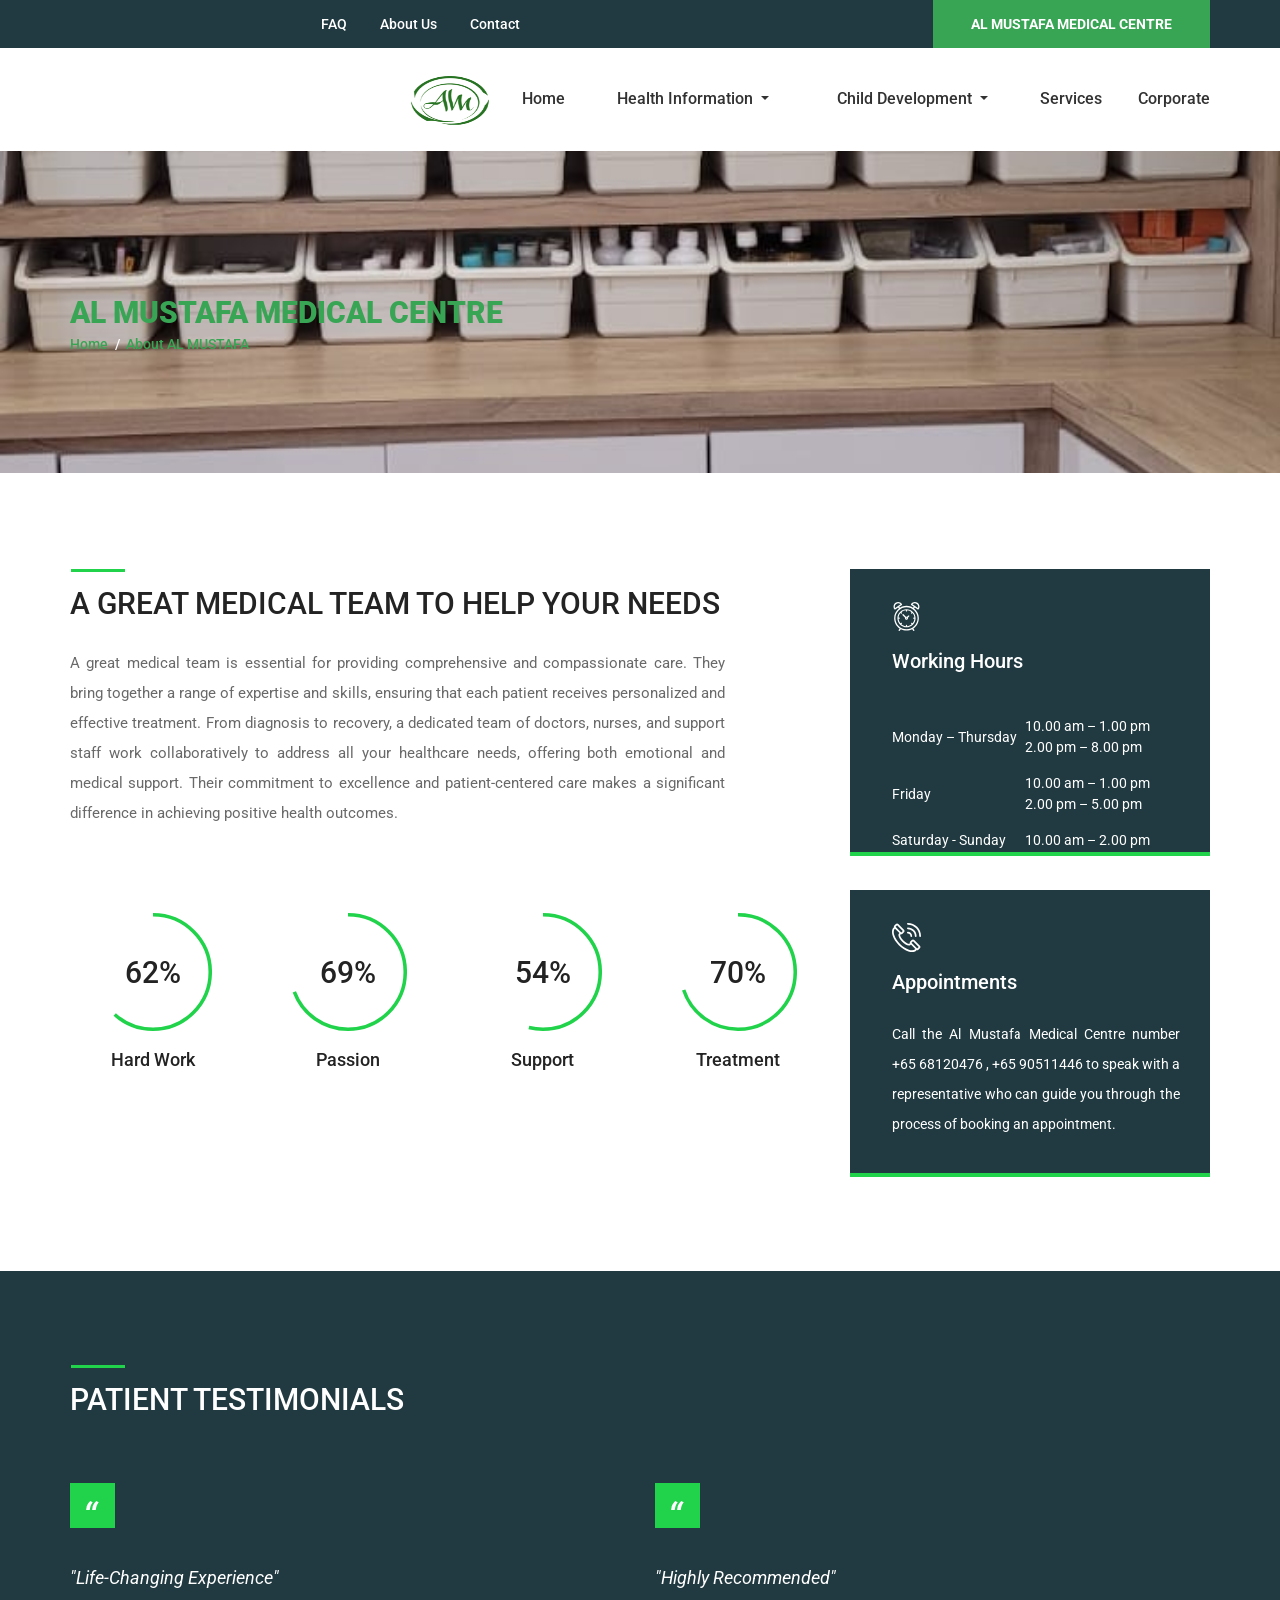
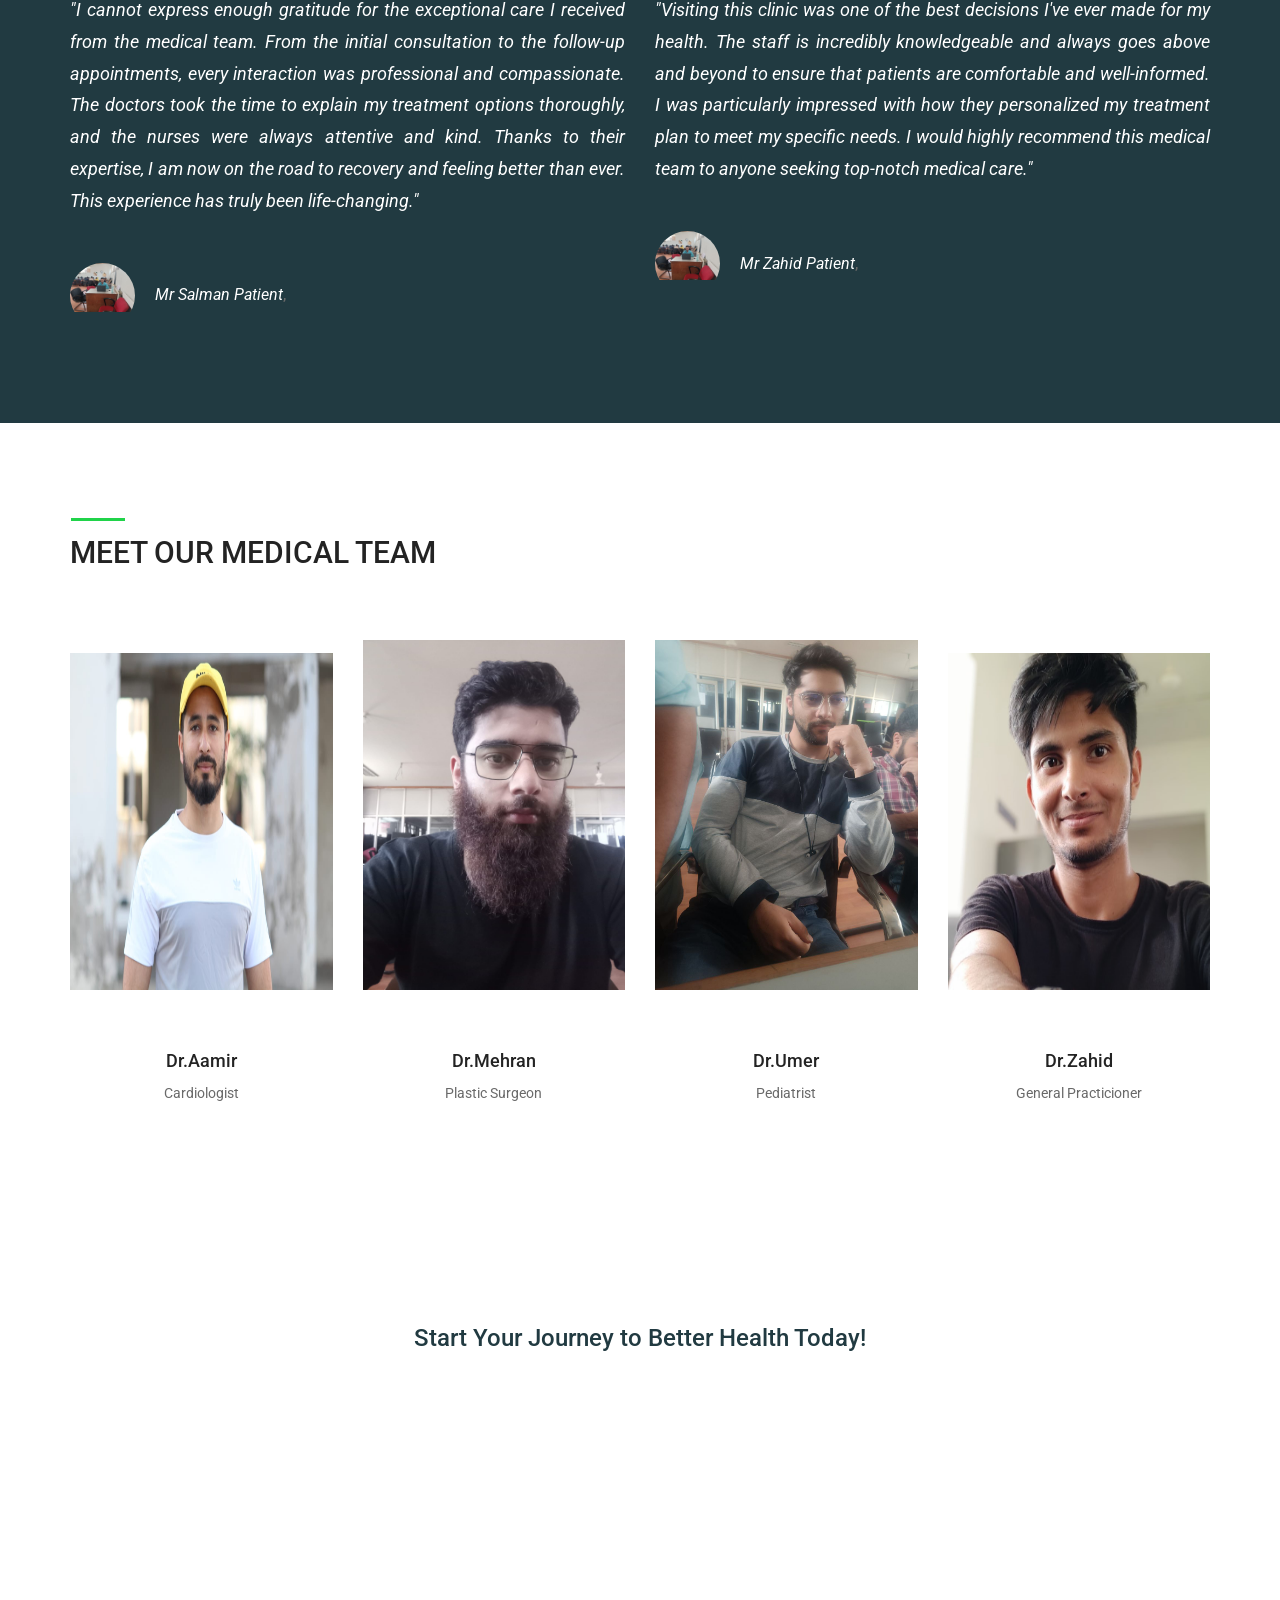
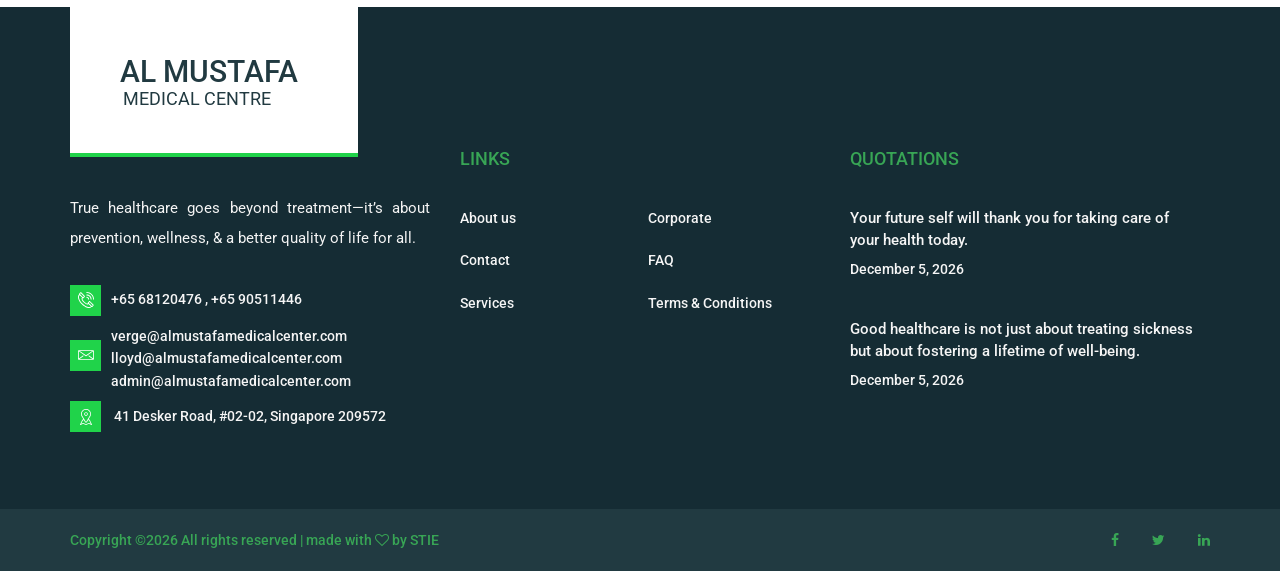
==== about.html @ 5d61d416 "Initial commit" ====
<!DOCTYPE html>
<html lang="en">
<head>
<title>AL MUSTAFA MEDICAL CENTRE || About us</title>
<meta charset="utf-8">
<meta http-equiv="X-UA-Compatible" content="IE=edge">
<meta name="description" content="CareMed demo project">
<meta name="viewport" content="width=device-width, initial-scale=1">
<link rel="icon" href="images/almustafanew.png" type="image/gif">
<link rel="stylesheet" type="text/css" href="styles/bootstrap4/bootstrap.min.css">
<link href="plugins/font-awesome-4.7.0/css/font-awesome.min.css" rel="stylesheet" type="text/css">
<link rel="stylesheet" type="text/css" href="plugins/OwlCarousel2-2.2.1/owl.carousel.css">
<link rel="stylesheet" type="text/css" href="plugins/OwlCarousel2-2.2.1/owl.theme.default.css">
<link rel="stylesheet" type="text/css" href="plugins/OwlCarousel2-2.2.1/animate.css">
<link rel="stylesheet" type="text/css" href="styles/about.css">
<link rel="stylesheet" type="text/css" href="styles/about_responsive.css">
<style>

.logo_content
{
	width: 100%;
	height: 100%;
	padding: 11px;
} 
.logo_sub
{
	font-size: 18px;
	font-weight: 400;
	color: #8f8787;
	padding-left: 3px;
	margin-top: 2px;
}


	.menu_inner {
		padding: 15px;
	}

	.menu_list {
		list-style: none;
		padding: 0;
	}

	.menu_item {
		margin-bottom: 15px;
	}

	.menu_item a {
		text-decoration: none;
		color: #000;
		font-size: 18px;
	}

	.menu_extra {
		margin-top: 20px;
	}

	.menu_appointment a {
		text-decoration: none;
		color: #007BFF;
	}

	.menu_emergencies {
		margin-top: 10px;
		font-size: 16px;
		color: #d9534f;
	}

	.submenu_list {
		list-style: none;
		padding-left: 20px;
		display: none;
	}

	.menu_item_dropdown:hover .submenu_list {
		display: block;
	}

	.submenu_item a {
		color: #007BFF;
	}
</style>
</head>
<body>

<div class="super_container">
	
	<!-- Header -->

	<header class="header trans_200">
		
		<!-- Top Bar -->
		<div class="top_bar">
			<div class="container">
				<div class="row">
					<div class="col">
						<div class="top_bar_content d-flex flex-row align-items-center justify-content-start">
							<div class="top_bar_item"><a href="faq.html">FAQ</a></div>
							<div class="top_bar_item"><a href="about.html">About Us</a></div>
							<div class="top_bar_item"><a href="contact.html">Contact</a></div>
							<div class="emergencies  d-flex flex-row align-items-center justify-content-start ml-auto">AL MUSTAFA MEDICAL CENTRE</div>
						</div>

					</div>
				</div>
			</div>
		</div>

		


		<div class="header_container">
			<div class="container">
				<div class="row">
					<div class="col">
						<div class="header_content d-flex flex-row align-items-center justify-content-start">
							<nav class="main_nav ml-auto">
								<ul>
									<li><div class="logo_text"><a href="index.html"><img class="img" src="images/almustafanew.png" alt="" style="width:80px;height:50px;"></a></div>
									<li><a href="index.html">Home</a></li>
									<!-- <li><a href="about.html">About us</a></li> -->
									<li class="nav-item dropdown">
										<a class="nav-link dropdown-toggle" href="#" id="navbarDropdown" role="button" data-toggle="dropdown" aria-haspopup="true" aria-expanded="false">
											Health Information
										</a>
										<div class="dropdown-menu" aria-labelledby="navbarDropdown">
											
											<a class="dropdown-item" href="executivehealth.html">Executive Health Screening</a>
											<a class="dropdown-item" href="clinic.html">Medical Examinations</a>
											<a class="dropdown-item" href="homebased.html">Lasting Power Of Attorney (LPA)</a>
											<a class="dropdown-item" href="disability.html">Disability Assessment</a>
                                            <a class="dropdown-item" href="weightloss.html">Weight Loss Management Programme </a>
										</div>
									</li>
									<li class="nav-item dropdown">
										<a class="nav-link dropdown-toggle" href="#" id="navbarDropdown" role="button" data-toggle="dropdown" aria-haspopup="true" aria-expanded="false">
											Child Development 
										</a>
										<div class="dropdown-menu" aria-labelledby="navbarDropdown">
											
											<a class="dropdown-item" href="paediatrics.html">Child Development Screening</a>
											
										</div>
									</li>
									<li><a href="services.html">Services</a></li>
									
									
									<li><a href="news.html">Corporate</a></li>
									<!-- <li><a href="contact.html">Contact</a></li> -->
								</ul>
							</nav>
							<div class="logo_text hamburger mt-2"><a href="index.html"><img class="img" src="images/almustafanew.png" alt="" style="width:70px;height:50px;"></a></div>
							<div class="hamburger ml-auto"><i class="fa fa-bars" aria-hidden="true"></i></div>
						</div>
					</div>
				</div>
			</div>
		</div>

		<!-- Logo -->
		<!-- <div class="logo_container_outer">
			<div class="container">
				<div class="row">
					<div class="col">
						<div class="logo_container">
							<a href="#">
								<div class="logo_content ">
									 <div class="logo_line"></div> 
									<div class="logo d-flex flex-row align-items-center justify-content-center">
										<div class="logo_sub " style="color: #ff7518;">AMAN MEDICAL CENTRE </div>
										<div class="logo_text"><img class="img" src="images/amanlogonew.jpg" alt="" style="width:100px;height:72px;"></div>
										
									</div>
									
								</div>
							</a>
						</div>
					</div>
				</div>
			</div>	
		</div> -->

	</header>

	<!-- Menu -->

	<div class="menu_container menu_mm">
        <div class="menu_close_container">
            <div class="menu_close"></div>
        </div>
        <div class="menu_inner menu_mm">
            <div class="menu menu_mm">
                <ul class="menu_list menu_mm">
					<li><div class="menu_item menu_mm"><a href="index.html"><img class="img" src="images/almustafanew.png" alt="" style="width:70px;height:50px; text-decoration: #213a41">&nbsp;Al Mustafa Medical Centre</a></div></li>
                    <li class="menu_item menu_mm"><a href="index.html">Home</a></li>
                    <li class="menu_item menu_mm menu_item_dropdown">
                        <a href="#">Health Screening <i class="fa fa-chevron-down"></i></a>
                        <ul class="submenu_list menu_mm">
                            <li class="submenu_item menu_mm"><a href="executivehealth.html">Executive Health Screening</a></li>
                            <li class="submenu_item menu_mm"><a href="clinic.html">Medical Examinations</a></li>
                            <li class="submenu_item menu_mm"><a href="homebased.html">Lasting Power Of Attorney (LPA)</a></li>
							<li class="submenu_item menu_mm"><a href="disability.html">Disability Assessment</a></li>
                            <li class="submenu_item menu_mm"><a href="weightloss.html">Weight Loss Management Programme</a></li>
                        </ul>
                    </li>
                    <li class="menu_item menu_mm menu_item_dropdown">
                        <a href="#">Child Development <i class="fa fa-chevron-down"></i></a>
                        <ul class="submenu_list menu_mm">
                            <li class="submenu_item menu_mm"><a href="paediatrics.html">Child Development Screening</a></li>
                        </ul>
                    </li>
                    <li class="menu_item menu_mm"><a href="services.html">Services</a></li>
                   
                    <li class="menu_item menu_mm"><a href="news.html">Corporate</a></li>
					<li class="menu_item menu_mm"><a href="contact.html">Contact</a></li>
					<li class="menu_item menu_mm"><a href="faq.html">FAQ</a></li>
                </ul>
            </div>
            <div class="menu_extra">
                <div class="menu_emergencies">AL MUSTAFA MEDICAL CENTRE</div>
            </div>
        </div>
    </div>

	<!-- Home -->

	<div class="home">
		<div class="home_background parallax-window" data-parallax="scroll" data-image-src="images/aman17.jpeg" data-speed="0.8"></div>
		<div class="home_container">
			<div class="container">
				<div class="row">
					<div class="col">
						<div class="home_content">
							<div class="home_title"> <span> AL MUSTAFA MEDICAL CENTRE</span></div>
							<div class="breadcrumbs">
								<ul>
									<li class="home_title"><a href="index.html"><span>Home</span></a></li>
									<li class="home_title"><span>About AL MUSTAFA</span></li>
								</ul>
							</div>
						</div>
					</div>
				</div>
			</div>
		</div>
	</div>

	<!-- About -->

	<div class="about">
		<div class="container">
			<div class="row">

				<!-- About Content -->
				<div class="col-lg-8">
					<div class="section_title text-uppercase"><h2>A great medical team to help your needs</h2></div>
					<div class="about_text">
						<p class="text-justify"> A great medical team is essential for providing comprehensive and compassionate care. 
							They bring together a range of expertise and skills, ensuring that each patient receives
							 personalized and effective treatment. From diagnosis to recovery, a dedicated team of 
							 doctors, nurses, and support staff work collaboratively to address all your healthcare
							  needs, offering both emotional and medical support. Their commitment to excellence and
							   patient-centered care makes a significant difference in achieving positive health 
							   outcomes.</p>
					</div>
					<div class="row loaders_container">
						<div class="col-md-3 loader_col">
							<!-- Loader -->
							<div class="loader" data-perc="0.85"><span>Hard Work</span></div>
						</div>
						<div class="col-md-3 loader_col">
							<!-- Loader -->
							<div class="loader" data-perc="0.95"><span>Passion</span></div>
						</div>
						<div class="col-md-3 loader_col">
							<!-- Loader -->
							<div class="loader" data-perc="0.75"><span>Support</span></div>
						</div>
						<div class="col-md-3 loader_col">
							<!-- Loader -->
							<div class="loader" data-perc="0.95"><span>Treatment</span></div>
						</div>
					</div>
					<!-- <div class="button about_button"><a href="#">read more</a></div> -->
				</div>

				<!-- Boxes -->
				<div class="col-lg-4 boxes_col">

					<!-- Box -->
					<div class="box working_hours">
						<div class="box_icon d-flex flex-column align-items-start justify-content-center"><div style="width:29px; height:29px;"><img src="images/alarm-clock.svg" alt=""></div></div>
						<div class="box_title">Working Hours</div>
						<div class="working_hours_list">
							<ul>
								<li class="d-flex flex-row align-items-center justify-content-start">
									<div>Monday – Thursday</div>
									<div class="ml-auto">10.00 am – 1.00 pm <br>2.00 pm – 8.00 pm </div>
								</li>
								<li class="d-flex flex-row align-items-center justify-content-start">
									<div>Friday</div>
									<div class="ml-auto">10.00 am – 1.00 pm <br>2.00 pm – 5.00 pm </div>
								</li>
								<li class="d-flex flex-row align-items-center justify-content-start">
									<div>Saturday - Sunday</div>
									<div class="ml-auto">10.00 am – 2.00 pm</div>
								</li>
								<!-- <li class="d-flex flex-row align-items-center justify-content-start">
									<div>Sunday & Holiday</div>
									<div class="ml-auto">CLOSED</div>
								</li> -->
							</ul>
						</div>
					</div>

					<!-- Box -->
					<div class="box box_appointments">
						<div class="box_icon d-flex flex-column align-items-start justify-content-center"><div style="width: 29px; height:29px;"><img src="images/phone-call.svg" alt=""></div></div>
						<div class="box_title">Appointments</div>
						<div class="box_text text-justify">Call the Al Mustafa Medical Centre   
							 number +65 68120476 , +65 90511446  to speak with a representative who can 
						   guide you through the process of booking an appointment.
							
							<!-- <div class="button home_button">
								<a>Read More</a>
							</div>  -->
							
							<!-- Our streamlined  appointment process ensures that you can 

							
							quickly and easily schedule a visit with one of our expert medical professionals.
							
							Whether you need a routine check-up, a specialized consultation, or urgent care, our team is here to assist you.

							How to Schedule an Appointment:
							
							Online Booking: Use our online portal to select a convenient date and time for your appointment.
							Phone Call: Call our dedicated appointment line to speak with a scheduler who can help you find the right slot.
							In-Person: Visit our reception desk to book an appointment directly with our staff.
							Our goal is to provide you with timely and efficient access to the care you need. We understand that your time is valuable, and we strive to minimize wait times while ensuring that you receive the highest quality medical attention.
							
							If you have any questions or need assistance with booking an appointment, please do not hesitate to contact us. We're here to help you every step of the way.
							 -->
							
							
							
							
							
							</div>
					</div>

					<!-- Box -->
					<!-- <div class="box box_emergency">
						<div class="box_icon d-flex flex-column align-items-start justify-content-center"><div style="width: 37px; height:37px; margin-left:-4px;"><img src="images/bell.svg" alt=""></div></div>
						<div class="box_title">Emergency Cases</div>
						<div class="box_phone">+65 6209 0979</div>
						<div class="box_emergency_text">We Provide best health care facilities .</div>
					</div> -->

				</div>
			</div>
		</div>
	</div>

	<!-- Testimonials -->

	<div class="testimonials">
		<div class="testimonials_background parallax-window" data-parallax="scroll" data-image-src="images/testimonials.jpg" data-speed="0.8" style="background: #213a41"></div>
		<div class="container">
			<div class="row">
				<div class="col">
					<div class="section_title section_title_light text-uppercase"><h2>Patient Testimonials</h2></div>
				</div>
			</div>
			<div class="row test_row">
				
				<!-- Testimonial -->
				<div class="col-lg-6 test_col">
					<div class="testimonial">
						<div class="test_icon d-flex flex-column align-items-center justify-content-center"><img src="images/quote.png" alt=""></div>
						<div class="test_text text-justify">"Life-Changing Experience" <br>

							"I cannot express enough gratitude for the exceptional care I received from the medical team. From the initial 
							consultation to the follow-up appointments, every interaction was professional and compassionate. The doctors
							 took the time to explain my treatment options thoroughly, and the nurses were always attentive and kind. Thanks 
							 to their expertise, I am now on the road to recovery and feeling better than ever. This experience has truly been
							  life-changing."</div>
						<div class="test_author d-flex flex-row align-items-center justify-content-start">
							<div class="test_author_image"><div><img src="images/alamdar.jpg" alt=""></div></div>
							<div class="test_author_name"><a href="#">Mr Salman Patient</a>, <span></span></div>
						</div>
					</div>
				</div>

				<!-- Testimonial -->
				<div class="col-lg-6 test_col">
					<div class="testimonial">
						<div class="test_icon d-flex flex-column align-items-center justify-content-center"><img src="images/quote.png" alt=""></div>
						<div class="test_text text-justify">"Highly Recommended"  <br>

							"Visiting this clinic was one of the best decisions I've ever made for my health. The staff is incredibly
							 knowledgeable and always goes above and beyond to ensure that patients are comfortable and well-informed. 
							 I was particularly impressed with how they personalized my treatment plan to meet my specific needs.
							  I would highly recommend this medical team to anyone seeking top-notch medical care."</div>
						<div class="test_author d-flex flex-row align-items-center justify-content-start">
							<div class="test_author_image"><div><img src="images/alamdar.jpg" alt=""></div></div>
							<div class="test_author_name"><a href="#">Mr Zahid Patient</a>, <span></span></div>
						</div>
					</div>
				</div>

			</div>
		</div>
	</div>

	<!-- Team -->

	<div class="team">
		<div class="container">
			<div class="row">
				<div class="col">
					<div class="section_title text-uppercase"><h2>Meet Our Medical Team</h2></div>
				</div>
			</div>
			<div class="row team_row">
				
				<!-- Team Member -->
				<div class="col-lg-3 team_col">
					<div class="team_member">
						<div class="team_member_image d-flex flex-column align-items-center justify-content-end"><img src="images/Dramir.jpeg" alt="" style="height: 400px;"></div>
						<div class="team_member_info">
							<div class="team_member_name"><a href="#">Dr.Aamir</a></div>
							<div class="team_member_title">Cardiologist</div>
						</div>
					</div>
				</div>

				<!-- Team Member -->
				<div class="col-lg-3 team_col">
					<div class="team_member">
						<div class="team_member_image d-flex flex-column align-items-center justify-content-end"><img src="images/Drmehran.jpeg" alt=""></div>
						<div class="team_member_info">
							<div class="team_member_name"><a href="#">Dr.Mehran</a></div>
							<div class="team_member_title">Plastic Surgeon</div>
						</div>
					</div>
				</div>

				<!-- Team Member -->
				<div class="col-lg-3 team_col">
					<div class="team_member">
						<div class="team_member_image d-flex flex-column align-items-center justify-content-end"><img src="images/Drumer.jpg" alt=""></div>
						<div class="team_member_info">
							<div class="team_member_name"><a href="#">Dr.Umer</a></div>
							<div class="team_member_title">Pediatrist</div>
						</div>
					</div>
				</div>

				<!-- Team Member -->
				<div class="col-lg-3 team_col">
					<div class="team_member">
						<div class="team_member_image d-flex flex-column align-items-center justify-content-end"><img src="images/drzahidd.jpg" alt="" style="height: 400px;"></div>
						<div class="team_member_info">
							<div class="team_member_name"><a href="#">Dr.Zahid</a></div>
							<div class="team_member_title">General Practicioner</div>
						</div>
					</div>
				</div>

			</div>
		</div>
	</div>

	<!-- Call to action -->

	<div class="cta">
		<div class="cta_background parallax-window" data-parallax="scroll" data-image-src="images/aman2.jpg" data-speed="0.8"></div>
		<div class="container">
			<div class="row">
				<div class="col">
					<div class="cta_content text-center">
						<h3 class="" style="color: #213a41">Start Your Journey to Better Health Today!</h3>
						<p class="text-justify" style="font-size:20px;">"Caring for your health, nurturing your life—at Al Mustafa Medical Centre, 
							your well-being is our mission."
							</p>
							<p class="text-justify text-center" style="font-size:20px;">
					             Your Health, Our Priority!

						</p>
						<!-- <div class="button cta_button"><a>request a plan</a></div> -->
					</div>
				</div>
			</div>
		</div>		
	</div>

	<!-- Footer -->

	<footer class="footer">
		<div class="footer_container">
			<div class="container">
				<div class="row">
					
					<!-- Footer - About -->
					<div class="col-lg-4 footer_col">
						<div class="footer_about">
							<div class="footer_logo_container">
								<a href="#" class="d-flex flex-column align-items-center justify-content-center">
									<div class="logo_content">
										<div class="logo d-flex flex-row align-items-center justify-content-center">
											<div class="logo_text" style="color: #213a41;">AL MUSTAFA<span></span></div>
											<!-- <div class="logo_box">+</div> -->
										</div>
										<div class="logo_sub" style="color: #213a41;"> MEDICAL CENTRE </div>
									</div>
								</a>
							</div>
							<div class="footer_about_text">
								<p class="text-justify">True healthcare goes beyond treatment—it’s about prevention, wellness, & a better quality of life for all.</p>
							</div>
							<ul class="footer_about_list">
								<li><div class="footer_about_icon"><img src="images/phone-call.svg" alt=""></div><span>+65 68120476 , +65 90511446</span></li>
								<li>
								<div style="display:flex; align-items:flex-start;">
									<div class="footer_about_icon" style="margin-top:15px;">
										<img src="images/envelope.svg" alt="">
									</div>

									<div>
										<div><span>verge@almustafamedicalcenter.com </span></div>
										<div><span>lloyd@almustafamedicalcenter.com</span></div>
										<div><span>admin@almustafamedicalcenter.com</span></div>
									</div>
								</div>
							</li>
								<li><div class="footer_about_icon"><img src="images/placeholder.svg" alt=""></div><span> 41 Desker Road, #02-02, Singapore 209572</span></li>
							</ul>
						</div>
					</div>

					<!-- Footer - Links -->
					<div class="col-lg-4 footer_col">
						<div class="footer_links footer_column">
							<div class="footer_title">LINKS</div>
							<ul>
								<li><a href="about.html">About us</a></li>
								<li><a href="contact.html">Contact</a></li>
								<li><a href="services.html">Services</a></li>
								<li><a href="news.html">Corporate</a></li>
								<li><a href="faq.html">FAQ</a></li>
								<!-- <li><a href="#">Our Screening Program</a></li> -->
								<li><a href="#">Terms & Conditions</a></li>
								
							</ul>
						</div>
					</div>

					<!-- Footer - News -->
					<div class="col-lg-4 footer_col">
						<div class="footer_news footer_column">
							<div class="footer_title">QUOTATIONS</div>
							<ul>
								<li>
									<div class="footer_news_title"><a href="#">Your future self will thank you for taking  care of <br>
										your health today.</a></div>
									<div class=" footer_news_date dynamic-date"></div>
								</li>
								<li>
									<div class="footer_news_title"><a href="#">Good healthcare is not just about treating sickness<br>
										 but about fostering a lifetime of well-being.</a></div>
									<div class="footer_news_date dynamic-date"></div>
								</li>
								<!-- <li>
									<div class="footer_news_title"><a href="#">Health is wealth</a></div>
									<div class="footer_news_date dynamic-date"></div>
								</li> -->
							</ul>
						</div>
					</div>
				</div>
			</div>
		</div>
		<div class="copyright">
			<div class="container">
				<div class="row">
					<div class="col">
						<div class="copyright_content d-flex flex-lg-row flex-column align-items-lg-center justify-content-start">
							<div class="cr">
                   Copyright &copy;<script>document.write(new Date().getFullYear());</script> All rights reserved |  made with <i class="fa fa-heart-o" aria-hidden="true"></i> by STIE
</div>
							<div class="footer_social ml-lg-auto">
								<ul>
									
									<li><a href="#"><i class="fa fa-facebook" aria-hidden="true"></i></a></li>
									<li><a href="#"><i class="fa fa-twitter" aria-hidden="true"></i></a></li>
									<li><a href="#"><i class="fa fa-linkedin" aria-hidden="true"></i></a></li>
								</ul>
							</div>
						</div>
					</div>
				</div>
			</div>			
		</div>
	</footer>
	<button onclick="topFunction()" id="backToTopBtn" title="Go to top"><i class="fa fa-arrow-up"></i></button>
</div>

<script src="js/jquery-3.2.1.min.js"></script>
<script src="styles/bootstrap4/popper.js"></script>
<script src="styles/bootstrap4/bootstrap.min.js"></script>
<script src="plugins/greensock/TweenMax.min.js"></script>
<script src="plugins/greensock/TimelineMax.min.js"></script>
<script src="plugins/scrollmagic/ScrollMagic.min.js"></script>
<script src="plugins/greensock/animation.gsap.min.js"></script>
<script src="plugins/greensock/ScrollToPlugin.min.js"></script>
<script src="plugins/progressbar/progressbar.min.js"></script>
<script src="plugins/OwlCarousel2-2.2.1/owl.carousel.js"></script>
<script src="plugins/easing/easing.js"></script>
<script src="plugins/parallax-js-master/parallax.min.js"></script>
<script src="js/about.js"></script>
<script src="js/dynamicquodate.js"></script>
</body>
</html>
---- styles/about.css ----
@charset "utf-8";
/* CSS Document */

/******************************

[Table of Contents]

1. Fonts
2. Body and some general stuff
3. Header
	3.1 Top Bar
	3.2 Header Content
	3.3 Logo
4. Menu
5. Home
6. About
7. Testimonials
8. Team
9. CTA
10. Footer



******************************/

/***********
1. Fonts
***********/

@import url('https://fonts.googleapis.com/css?family=Roboto:300,400,500,700,900');

/*********************************
2. Body and some general stuff
*********************************/

*
{
	margin: 0;
	padding: 0;
	-webkit-font-smoothing: antialiased;
	-webkit-text-shadow: rgba(0,0,0,.01) 0 0 1px;
	text-shadow: rgba(0,0,0,.01) 0 0 1px;
}
body
{
	font-family: 'Roboto', sans-serif;
	font-size: 15px;
	font-weight: 500;
	background: #FFFFFF;
	color: #696969;
}
div
{
	display: block;
	position: relative;
	-webkit-box-sizing: border-box;
    -moz-box-sizing: border-box;
    box-sizing: border-box;
}
ul
{
	list-style: none;
	margin-bottom: 0px;
}
p
{
	font-family: 'Roboto', sans-serif;
	font-size: 15px;
	line-height: 2;
	font-weight: 400;
	color: #696969;
	-webkit-font-smoothing: antialiased;
	-webkit-text-shadow: rgba(0,0,0,.01) 0 0 1px;
	text-shadow: rgba(0,0,0,.01) 0 0 1px;
}
p:last-of-type
{
	margin-bottom: 0;
}
a
{
	-webkit-transition: all 200ms ease;
	-moz-transition: all 200ms ease;
	-ms-transition: all 200ms ease;
	-o-transition: all 200ms ease;
	transition: all 200ms ease;
}
a, a:hover, a:visited, a:active, a:link
{
	text-decoration: none;
	-webkit-font-smoothing: antialiased;
	-webkit-text-shadow: rgba(0,0,0,.01) 0 0 1px;
	text-shadow: rgba(0,0,0,.01) 0 0 1px;
}
a:hover
{
	color: #20d34a !important;
}
::selection
{
	color: #20d34a;
}
p::selection
{
	
}
h1{font-size: 48px;}
h2{font-size: 36px;}
h3{font-size: 24px;}
h4{font-size: 18px;}
h5{font-size: 14px;}
h1, h2, h3, h4, h5, h6
{
	font-family: 'Roboto', sans-serif;
	-webkit-font-smoothing: antialiased;
	-webkit-text-shadow: rgba(0,0,0,.01) 0 0 1px;
	text-shadow: rgba(0,0,0,.01) 0 0 1px;
}
h1::selection, 
h2::selection, 
h3::selection, 
h4::selection, 
h5::selection, 
h6::selection
{
	
}
.form-control
{
	color: #db5246;
}
section
{
	display: block;
	position: relative;
	box-sizing: border-box;
}
.clear
{
	clear: both;
}
.clearfix::before, .clearfix::after
{
	content: "";
	display: table;
}
.clearfix::after
{
	clear: both;
}
.clearfix
{
	zoom: 1;
}
.float_left
{
	float: left;
}
.float_right
{
	float: right;
}
.trans_200
{
	-webkit-transition: all 200ms ease;
	-moz-transition: all 200ms ease;
	-ms-transition: all 200ms ease;
	-o-transition: all 200ms ease;
	transition: all 200ms ease;
}
.trans_300
{
	-webkit-transition: all 300ms ease;
	-moz-transition: all 300ms ease;
	-ms-transition: all 300ms ease;
	-o-transition: all 300ms ease;
	transition: all 300ms ease;
}
.trans_400
{
	-webkit-transition: all 400ms ease;
	-moz-transition: all 400ms ease;
	-ms-transition: all 400ms ease;
	-o-transition: all 400ms ease;
	transition: all 400ms ease;
}
.trans_500
{
	-webkit-transition: all 500ms ease;
	-moz-transition: all 500ms ease;
	-ms-transition: all 500ms ease;
	-o-transition: all 500ms ease;
	transition: all 500ms ease;
}
.fill_height
{
	height: 100%;
}
.super_container
{
	width: 100%;
	overflow: hidden;
}
.prlx_parent
{
	overflow: hidden;
}
.prlx
{
	height: 130% !important;
}
.parallax-window
{
    min-height: 400px;
    background: transparent;
}
.nopadding
{
	padding: 0px !important;
}
.button
{
	display: inline-block;
	height: 51px;
	background: #ff7518;
}
.button::after
{
	display: block;
	position: absolute;
	left: 0;
	bottom: 0;
	width: 100%;
	height: 3px;
	background: #20d34a;
	content: '';
	z-index: 0;
	-webkit-transition: all 400ms cubic-bezier(.33,.68,.59,.99);
	-moz-transition: all 400ms cubic-bezier(.33,.68,.59,.99);
	-ms-transition: all 400ms cubic-bezier(.33,.68,.59,.99);
	-o-transition: all 400ms cubic-bezier(.33,.68,.59,.99);
	transition: all 400ms cubic-bezier(.33,.68,.59,.99);
}
.button a
{
	display: block;
	position: relative;
	line-height: 51px;
	font-size: 14px;
	font-weight: 900;
	color: #FFFFFF;
	padding-left: 39px;
	padding-right: 45px;
	text-transform: uppercase;
	letter-spacing: 0.05em;
	z-index: 10;
}
.button:hover::after
{
	height: 100%;
}
.button:hover a
{
	color: #FFFFFF !important;
}
.section_title
{
	padding-top: 17px;
}
.section_title h2
{
	font-size: 30px;
	font-weight: 500;
	color: #232323;
}
.section_title::before
{
	display: block;
	position: absolute;
	left: 1px;
	top: 0;
	width: 54px;
	height: 3px;
	background: #20d34a;
	content: '';
}
.section_title_light h2
{
	color: #FFFFFF;
}

/*********************************
3. Header
*********************************/

.header
{
	display: block;
	position: fixed;
	top: 0;
	left: 0;
	width: 100%;
	background: #FFFFFF;
	z-index: 100;
}
.header.scrolled
{
	top: -48px;
}

/*********************************
3.1 Top Bar
*********************************/

.top_bar
{
	width: 100%;
	background: #213a41;
}
.top_bar_content
{
	width: 100%;
	height: 48px;
	padding-left: 214px;
}
.top_bar_item
{
	margin-left: 33px;
}
.top_bar_item a
{
	font-size: 14px;
	color: #FFFFFF;
	-webkit-transition: all 200ms ease;
	-moz-transition: all 200ms ease;
	-ms-transition: all 200ms ease;
	-o-transition: all 200ms ease;
	transition: all 200ms ease;
}
.top_bar_item:first-child
{
	margin-left: 37px;
}
.emergencies
{
	height: 100%;
	background: #38a555;
	color: #FFFFFF;
	font-size: 14px;
	font-weight: 700;
	padding-left: 38px;
	padding-right: 38px;
}

/*********************************
3.2 Header Content
*********************************/

.header_container
{
	width: 100%;
	background: #FFFFFF;
}
.header_content
{
	width: 100%;
	height: 103px;
}
.header.scrolled .header_content
{
	height: 80px;
}
.main_nav ul li
{
	display: inline-block;
}
.main_nav ul li:not(:first-child)
{
	margin-left: 32px;
}
.main_nav ul li a
{
	font-size: 16px;
	font-weight: 500;
	color: #323232;
}
.hamburger
{
	display: none;
	cursor: pointer;
}
.hamburger i
{
	font-size: 24px;
	color: #272727;
}

/*********************************
3.3 Logo
*********************************/

.logo_container_outer
{
	position: absolute;
	top: 0;
	left: 0;
	width: 100%;
}
.logo_container
{
	position: absolute;
	top: 0;
	left: 15px;
	width: 200px;
	height: 180px; 
	background: #FFFFFF;
	box-shadow: 0px 31px 29px rgba(0,0,0,0.09);
	z-index: 10;
	-webkit-transition: all 200ms ease;
	-moz-transition: all 200ms ease;
	-ms-transition: all 200ms ease;
	-o-transition: all 200ms ease;
	transition: all 200ms ease;
}
.header.scrolled .logo_container
{
	top: 48px;
	height: 120px;
}
.logo_container a
{
	display: block;
	position: relative;
	width: 100%;
	height: 100%;
}
.logo_content
{
	width: 100%;
	height: 100%;
	padding: 50px;
}
.logo_line
{
	position: absolute;
	left: 0;
	bottom: 0;
	width: 100%;
	height: 4px;
	background: #20d34a;
}
.logo
{
	margin-top: 27px;
}
.logo span
{
	color: #20d34a;
}
.logo_container a .logo:hover
{
	color: #283290;
}
.logo_text
{
	font-size: 30px;
	font-weight: 500;
	color: #283290;
	line-height: 0.75;
}
.logo_box
{
	display: inline-block;
	width: 23px;
	height: 23px;
	background: #20d34a;
	color: #FFFFFF;
	font-size: 24px;
	line-height: 23px;
	text-align: center;
	-webkit-transform: translateY(-2px);
	-moz-transform: translateY(-2px);
	-ms-transform: translateY(-2px);
	-o-transform: translateY(-2px);
	transform: translateY(-2px);
	margin-left: 1px;
}
.logo_sub
{
	font-size: 14px;
	font-weight: 400;
	color: #8f8e8e;
	padding-left: 3px;
	margin-top: 2px;
}

/*********************************
4. Menu
*********************************/

.menu_container
{
	position: fixed;
	top: 0;
	right: -50vw;
	width: 50vw;
	height: 100vh;
	background: #FFFFFF;
	z-index: 101;
	-webkit-transition: all 0.6s ease;
	-moz-transition: all 0.6s ease;
	-ms-transition: all 0.6s ease;
	-o-transition: all 0.6s ease;
	transition: all 0.6s ease;
	visibility: hidden;
	opacity: 0;
}
.menu_container.active
{
	visibility: visible;
	opacity: 1;
	right: 0;
}
.menu
{
	position: absolute;
	top:150px;
	left: 0;
	padding-left: 15%;
}
.menu_inner
{
	width: 100%;
	height: 100%;
}
.menu_list
{
	-webkit-transform: translateY(1.5rem);
	-moz-transform: translateY(1.5rem);
	-ms-transform: translateY(1.5rem);
	-o-transform: translateY(1.5rem);
	transform: translateY(1.5rem);
	-webkit-transition: all 1000ms 400ms ease;
	-moz-transition: all 1000ms 400ms ease;
	-ms-transition: all 1000ms 400ms ease;
	-o-transition: all 1000ms 400ms ease;
	transition: all 1000ms 400ms ease;
	opacity: 0;
}
.menu_container.active .menu_list
{
	-webkit-transform: translateY(0px);
	-moz-transform: translateY(0px);
	-ms-transform: translateY(0px);
	-o-transform: translateY(0px);
	transform: translateY(0px);
	opacity: 1;
}
.menu_item
{
	margin-bottom: 5px;
}
.menu_item a
{
	font-family: 'Roboto', sans-serif;
	font-size: 36px;
	font-weight: 700;
	color: #272727;
	-webkit-transition: all 200ms ease;
	-moz-transition: all 200ms ease;
	-ms-transition: all 200ms ease;
	-o-transition: all 200ms ease;
	transition: all 200ms ease;
}
.menu_item a:hover
{
	color: #ffb606;
}
.menu_close_container
{
	position: absolute;
	top: 86px;
	right: 79px;
	width: 21px;
	height: 21px;
	cursor: pointer;
	z-index: 10;
	-webkit-transform: rotate(45deg);
	-moz-transform: rotate(45deg);
	-ms-transform: rotate(45deg);
	-o-transform: rotate(45deg);
	transform: rotate(45deg);
}
.menu_close
{
	top: 9px;
	width: 21px;
	height: 3px;
	background: #3a3a3a;
	-webkit-transition: all 200ms ease;
	-moz-transition: all 200ms ease;
	-ms-transition: all 200ms ease;
	-o-transition: all 200ms ease;
	transition: all 200ms ease;
}
.menu_close::after
{
	display: block;
	position: absolute;
	top: -9px;
	left: 9px;
	content: '';
	width: 3px;
	height: 21px;
	background: #3a3a3a;
	-webkit-transition: all 200ms ease;
	-moz-transition: all 200ms ease;
	-ms-transition: all 200ms ease;
	-o-transition: all 200ms ease;
	transition: all 200ms ease;
}
.menu_close_container:hover .menu_close,
.menu_close_container:hover .menu_close::after
{
	background: #20d34a;
}
.menu_extra
{
	position: absolute;
	left: 0;
	bottom: 0;
	padding-left: 15%;
	padding-bottom: 25px;
}
.menu_appointment a
{
	font-size: 13px;
	color: #283290;
}
.menu_emergencies
{
	font-size: 13px;
	color: #272727;
}

/*********************************
5. Home
*********************************/

.home
{
	width: 100%;
	height: 473px;
}
.home_background
{
	position: absolute;
	top: 0;
	left: 0;
	width: 100%;
	height: 100%;
}
.home_container
{
	position: absolute;
	left: 0;
	bottom: 118px;
	width: 100%;
}
.home_title
{
	font-size: 30px;
	font-weight: 900;
	color: #FFFFFF;
}
.home_title span
{
	color: #38a555;
}
.breadcrumbs
{
	margin-top: -2px;
}
.breadcrumbs ul li
{
	display: inline-block;
	position: relative;
}
.breadcrumbs ul li:not(:last-child)::after
{
	display: inline-block;
	position: relative;
	content: '/';
	margin-left: 7px;
	margin-right: 2px;
}
.breadcrumbs ul li,
.breadcrumbs ul li a
{
	font-size: 14px;
	font-weight: 500;
	color: #FFFFFF;
}

/*********************************
6. About
*********************************/

.about
{
	width: 100%;
	background: #FFFFFF;
	padding-top: 96px;
	padding-bottom: 94px;
}
.about_text
{
	margin-top: 26px;
	padding-right: 95px;
}
.loaders_container
{
	margin-top: 85px;
}
.loader
{
	width: 118px;
	height: 118px;
	margin: 0 auto;
}
.loader span
{
	position: absolute;
	left: 50%;
	bottom: -42px;
	-webkit-transform: translateX(-50%);
	-moz-transform: translateX(-50%);
	-ms-transform: translateX(-50%);
	-o-transform: translateX(-50%);
	transform: translateX(-50%);
	font-size: 18px;
	font-weight: 500;
	color: #232323;
	white-space: nowrap;
}
.about_button
{
	margin-top: 129px;
}
.box
{
	width: 100%;
	height: 287px;
	background: #213a41;
	padding-left: 42px;
	padding-top: 29px;
	-webkit-transition: all 200ms ease;
	-moz-transition: all 200ms ease;
	-ms-transition: all 200ms ease;
	-o-transition: all 200ms ease;
	transition: all 200ms ease;
}
.box:not(:last-child)
{
	margin-bottom: 34px;
}
.box::after
{
	display: block;
	position: absolute;
	left: 0;
	bottom: 0;
	width: 100%;
	height: 4px;
	background: #20d34a;
	content: '';
}


.main_nav li:hover .dropdown-menu {
	display: block;
}
.hamburger {
	cursor: pointer;
}
.box:hover
{
	box-shadow: 0px 15px 49px rgba(0,0,0,0.59);
}
.box_title
{
	font-size: 20px;
	font-weight: 500;
	color: #FFFFFF;
	margin-top: 11px;
}
.working_hours
{
	padding-top: 29px;
	padding-right: 60px;
}
.working_hours_list
{
	margin-top: 40px;
}
.working_hours_list ul li
{
	font-size: 14px;
	font-weight: 400;
	color: #FFFFFF;
}
.working_hours_list ul li:not(:last-child)
{
	margin-bottom: 15px;
}
.box_icon
{
	width: 37px;
	height: 37px;
}
.box_icon img
{
	max-width: 100%;
}
.box_text
{
	font-size: 14px;
	line-height: 2.14;
	color: #FFFFFF;
	font-weight: 400;
	margin-top: 23px;
}
.box_phone
{
	font-size: 30px;
	font-weight: 400;
	color: #20d34a;
	margin-top: 20px;
}
.box_appointments
{
	padding-right: 30px;
}
.box_emergency
{
	padding-right: 30px;
}
.box_emergency_text
{
	font-size: 14px;
	line-height: 2.14;
	color: #FFFFFF;
	font-weight: 400;
	margin-top: 18px;
}

/*********************************
7. Testimonials
*********************************/

.testimonials
{
	width: 100%;
	padding-top: 94px;
	padding-bottom: 95px;
}
.testimonials_background
{
	position: absolute;
	top: 0;
	left: 0;
	width: 100%;
	height: 100%;
}
.test_row
{
	margin-top: 57px;
}
.testimonial
{
	width: 100%;
}
.test_icon
{
	width: 45px;
	height: 45px;
	background: #20d34a;
}
.test_text
{
	font-size: 18px;
	font-weight: 400;
	color: #FFFFFF;
	font-style: italic;
	margin-top: 34px;
	line-height: 1.77;
}
.test_author
{
	margin-top: 46px;
}
.test_author_image div
{
	width: 65px;
	height: 65px;
	border-radius: 50%;
	overflow: hidden;
}
.test_author_image div img
{
	max-width: 100%;
}
.test_author_name
{
	padding-left: 20px;
}
.test_author_name a
{
	font-size: 16px;
	font-weight: 400;
	color: #FFFFFF;
	font-style: italic;
}
.test_author_name span
{
	color: #20d34a;
	font-style: italic;
}

/*********************************
8. Team
*********************************/

.team
{
	width: 100%;
	background: #FFFFFF;
	padding-top: 95px;
	padding-bottom: 89px;
}
.team_row
{
	margin-top: 74px;
}
.team_member
{
	width: 100%;
}
.team_member_image
{
	width: 100%;
	height: 337px;
}
.team_member_image img
{
	max-width: 100%;
}
.team_member_info
{
	width: 100%;
	text-align: center;
	margin-top: 57px;
}
.team_member_name a
{
	font-size: 18px;
	font-weight: 500;
	color: #232323;
}
.team_member_title
{
	font-size: 14px;
	font-weight: 400;
	color: #696969;
	margin-top: 9px;
}

/*********************************
9. CTA
*********************************/

.cta
{
	width: 100%;
	padding-top: 131px;
	padding-bottom: 116px;
}
.cta_background
{
	position: absolute;
	top: 0;
	left: 0;
	width: 100%;
	height: 100%;
}
.cta_content
{
	max-width: 768px;
	margin-left: auto;
	margin-right: auto;
}
.cta_content h2
{
	font-size: 48px;
	font-weight: 700;
	color: #FFFFFF;
}
.cta_content p
{
	font-size: 14px;
	font-weight: 500;
	color: #FFFFFF;
	margin-top: -3px;
}
.cta_button
{
	margin-top: 38px;
}

/*********************************
10. Footer
*********************************/

/* .footer
{
	width: 100%;
}
.footer_container
{
	width: 100%;
	background: #060b3a;
	padding-bottom: 77px;
}
.footer_logo_container
{
	width: 80%;
	height: 150px;
	background: #FFFFFF;
}
.footer_logo_container::after
{
	position: absolute;
	bottom: 0;
	left: 0;
	width: 100%;
	height: 4px;
	background: #20d34a;
	content: '';
}
.footer_logo_container a
{
	display: block;
	width: 100%;
	height: 100%;
}
.footer_logo_container .logo_content
{
	display: inline-block;
	padding-left: 0;
	width: auto;
	height: auto;
}
.footer_logo_container .logo
{
	margin-top: 10px;
}
.footer_about_text
{
	margin-top: 36px;
}
.footer_about_text p
{
	color: #b2b2b2;
}
.footer_about_list
{
	margin-top: 32px;
}
.footer_about_list li:not(:last-child)
{
	margin-bottom: 9px;
}
.footer_about_icon
{
	display: inline-block;
	width: 31px;
	height: 31px;
	background: #20d34a;
	text-align: center;
	vertical-align: middle;
}
.footer_about_icon img
{
	position: absolute;
	width: 16px;
	height: 16px;
	top: 50%;
	left: 50%;
	-webkit-transform: translate(-50%, -50%);
	-moz-transform: translate(-50%, -50%);
	-ms-transform: translate(-50%, -50%);
	-o-transform: translate(-50%, -50%);
	transform: translate(-50%, -50%);
}
.footer_about_list li span
{
	font-size: 14px;
	font-weight: 500;
	color: #b2b2b2;
	padding-left: 10px;
}
.footer_column
{
	padding-top: 138px;
}
.footer_title
{
	font-size: 18px;
	font-weight: 500;
	color: #FFFFFF;
}
.footer_links ul
{
	-webkit-columns: 2;
	-moz-columns: 2;
	columns: 2;
	margin-top: 35px;
}
.footer_links ul li:not(:last-child)
{
	margin-bottom: 20px;
}
.footer_links ul li a
{
	font-size: 14px;
	font-weight: 500;
	color: #b2b2b2;
}
.footer_news ul
{
	margin-top: 35px;
}
.footer_news_title a
{
	font-size: 15px;
	font-weight: 500;
	color: #b2b2b2;
}
.footer_news_date
{
	font-size: 14px;
	font-weight: 500;
	color: #20d34a;
	margin-top: 7px;
}
.footer_news ul li:not(:last-child)
{
	margin-bottom: 38px;
} */


.footer
{
	width: 100%;
}
.footer_container
{
	width: 100%;
	background: #152c34;
	padding-bottom: 77px;
}
.footer_logo_container
{
	width: 80%;
	height: 150px;
	background: #FFFFFF;
}
.footer_logo_container::after
{
	position: absolute;
	bottom: 0;
	left: 0;
	width: 100%;
	height: 4px;
	background: #20d34a;
	content: '';
}
.footer_logo_container a
{
	display: block;
	width: 100%;
	height: 100%;
}
.footer_logo_container .logo_content
{
	display: inline-block;
	padding-left: 0;
	width: auto;
	height: auto;
}
.footer_logo_container .logo
{
	margin-top: 10px;
}
.footer_about_text
{
	margin-top: 36px;
}
.footer_about_text p
{
	color: whitesmoke;
}
.footer_about_list
{
	margin-top: 32px;
}
.footer_about_list li:not(:last-child)
{
	margin-bottom: 9px;
}
.footer_about_icon
{
	display: inline-block;
	width: 31px;
	height: 31px;
	background: #20d34a;
	text-align: center;
	vertical-align: middle;
}
.footer_about_icon img
{
	position: absolute;
	width: 16px;
	height: 16px;
	top: 50%;
	left: 50%;
	-webkit-transform: translate(-50%, -50%);
	-moz-transform: translate(-50%, -50%);
	-ms-transform: translate(-50%, -50%);
	-o-transform: translate(-50%, -50%);
	transform: translate(-50%, -50%);
}
.footer_about_list li span
{
	font-size: 14px;
	font-weight: 500;
	color: whitesmoke;
	padding-left: 10px;
}
.footer_column
{
	padding-top: 138px;
}
.footer_title
{
	font-size: 18px;
	font-weight: 500;
	color: #38a555;
}
.footer_links ul
{
	-webkit-columns: 2;
	-moz-columns: 2;
	columns: 2;
	margin-top: 35px;
}
.footer_links ul li:not(:last-child)
{
	margin-bottom: 20px;
}
.footer_links ul li a
{
	font-size: 14px;
	font-weight: 500;
	color: whitesmoke;
}
.footer_news ul
{
	margin-top: 35px;
}
.footer_news_title a
{
	font-size: 15px;
	font-weight: 500;
	color: whitesmoke;
}
.footer_news_date
{
	font-size: 14px;
	font-weight: 500;
	color: whitesmoke;
	margin-top: 7px;
}
.footer_news ul li:not(:last-child)
{
	margin-bottom: 38px;
}
.copyright
{
	width: 100%;
	background: #213a41;
}
.copyright_content
{
	width: 100%;
	height: 62px;
}
.cr
{
	font-size: 14px;
	font-weight: 500;
	color: #38a555;
}
.footer_social ul
{
	margin-right: -5px;
}
.footer_social ul li
{
	display: inline-block;
}
.footer_social ul li:not(:last-child)
{
	margin-right: 19px;
}
.footer_social ul li a i
{
	color: #38a555;
	padding: 5px;
	font-size: 14px;
	-webkit-transition: all 200ms ease;
	-moz-transition: all 200ms ease;
	-ms-transition: all 200ms ease;
	-o-transition: all 200ms ease;
	transition: all 200ms ease;
}
.footer_social ul li a i:hover
{
	color: whitesmoke;
}

#backToTopBtn {
    display: none; /* Hidden by default */
    position: fixed; /* Fixed/sticky position */
    bottom: 10px; /* Place the button at the bottom of the page */
    right: 30px; /* Place the button 30px from the right */
    z-index: 99; /* Make sure it does not overlap */
    border: none; /* Remove borders */
    outline: none; /* Remove outline */
    background-color: #20d34a; /* Set a background color */
    color: white; /* Text color */
    cursor: pointer; /* Add a mouse pointer on hover */
    padding: 10px; /* Some padding */
    border-radius: 10px; /* Rounded corners */
    font-size: 15px; /* Increase font size */
}

#backToTopBtn:hover {
    background-color: #14da35; 
}
---- styles/about_responsive.css ----
@charset "utf-8";
/* CSS Document */

/******************************

[Table of Contents]

1. 1600px
2. 1440px
3. 1280px
4. 1199px
5. 1024px
6. 991px
7. 959px
8. 880px
9. 768px
10. 767px
11. 539px
12. 479px
13. 400px

******************************/

/************
1. 1600px
************/

@media only screen and (max-width: 1600px)
{
	
}

/************
2. 1440px
************/

@media only screen and (max-width: 1440px)
{
	
}

/************
3. 1380px
************/

@media only screen and (max-width: 1380px)
{
	
}

/************
3. 1280px
************/

@media only screen and (max-width: 1280px)
{
	
}

/************
4. 1199px
************/

@media only screen and (max-width: 1199px)
{
	.box
	{
		height: 313px;
	}
	.box_phone
	{
		font-size: 24px;
	}
}

/************
4. 1100px
************/

@media only screen and (max-width: 1100px)
{
	
}

/************
5. 1024px
************/

@media only screen and (max-width: 1024px)
{
	
}

/************
6. 991px
************/

@media only screen and (max-width: 991px)
{
	.main_nav
	{
		display: none;
	}
	.logo_container
	{
		width: 181px;
	}
	.logo_content
	{
		padding-left: 28px;
	}
	.logo_text
	{
		font-size: 24px;
	}
	.logo_sub
	{
		font-size: 12px;
		font-weight: 400;
	}
	.top_bar_content
	{
		padding-left: 166px;
	}
	.top_bar_item
	{
		margin-left: 27px;
	}
	.top_bar_item a
	{
		font-size: 12px;
	}
	.emergencies
	{
		font-size: 12px;
		padding-left: 30px;
		padding-right: 30px;
	}
	.logo_box
	{
		width: 18px;
		height: 18px;
		line-height: 18px;
		font-size: 18px;
		-webkit-transform: translateY(-1px);
		-moz-transform: translateY(-1px);
		-ms-transform: translateY(-1px);
		-o-transform: translateY(-1px);
		transform: translateY(-1px);
	}
	.hamburger
	{
		display: block;
	}
	.about_text
	{
		padding-right: 0;
	}
	.boxes_col
	{
		margin-top: 95px;
	}
	.box
	{
		height: auto;
		padding-bottom: 40px;
	}
	.test_col:not(:last-child)
	{
		margin-bottom: 95px;
	}
	.team_col:not(:last-child)
	{
		margin-bottom: 75px;
	}
	.footer_column
	{
		padding-top: 75px;
	}
	.copyright_content
	{
		height: auto;
		padding-top: 30px;
		padding-bottom: 30px;
	}
	.footer_social ul
	{
		margin-right: 0;
		margin-left: -5px;
		margin-top: 15px;
	}
}

/************
7. 959px
************/

@media only screen and (max-width: 959px)
{
	
}

/************
8. 880px
************/

@media only screen and (max-width: 880px)
{
	
}

/************
9. 768px
************/

@media only screen and (max-width: 768px)
{
	
}

/************
10. 767px
************/

@media only screen and (max-width: 767px)
{
	.top_bar
	{
		display: none;
	}
	.logo_container
	{
		height: 127px;
	}
	.logo
	{
		margin-top: 9px;
	}
	.loader_col:not(:last-child)
	{
		margin-bottom: 95px;
	}
	.cta_content h2
	{
		font-size: 36px;
	}
}

/************
11. 575px
************/

@media only screen and (max-width: 575px)
{
	p
	{
		font-size: 13px;
	}
	.header.scrolled
	{
		top: 0px !important;
	}
	.header_content,
	.header.scrolled .header_content
	{
		height: 60px;
	}
	.header.scrolled .logo_container
	{
		top: 0;
	}
	.header.scrolled 
	{
		height: 77px;
	}
	.hamburger i
	{
		font-size: 20px;
	}
	/* .logo_container
	{
		width: 141px;
		height: 77px;
	}
	.logo_content
	{
		padding-left: 20px;
	}
	.logo_text
	{
		font-size: 16px;
	}
	.logo_box
	{
		width: 12px;
		height: 12px;
		line-height: 12px;
		font-size: 12px;
	}
	.logo_sub
	{
		font-size: 10px;
		padding-left: 1px;
	} */
	.menu
	{
		top: 90px;
	}
	.menu_close_container
	{
		top: 20px;
		right: 20px;
	}
	.menu_container
	{
		width: 100vw;
		right: -100vw;
	}
	.menu_item a
	{
		font-size: 20px;
	}
	.home
	{
		height: 230px;
	}
	.home_container
	{
		bottom: 47px;
	}
	.home_title
	{
		font-size: 24px;
	}
	.breadcrumbs ul li, .breadcrumbs ul li a
	{
		font-size: 12px;
	}
	.section_title h2
	{
		font-size: 24px;
	}
	.button
	{
		height: 41px;
	}
	.button a
	{
		font-size: 11px;
		line-height: 41px;
		padding-left: 29px;
		padding-right: 34px;
	}
	.box_emergency_text
	{
		font-size:13px;
	}
	.test_text
	{
		font-size: 14px;
	}
	.cta_content h2
	{
		font-size: 28px;
	}
}

/************
11. 539px
************/

@media only screen and (max-width: 539px)
{
	
}

/************
12. 480px
************/

@media only screen and (max-width: 480px)
{
	
}

/************
13. 479px
************/

@media only screen and (max-width: 479px)
{
	
}

/************
14. 400px
************/

@media only screen and (max-width: 400px)
{
	
}
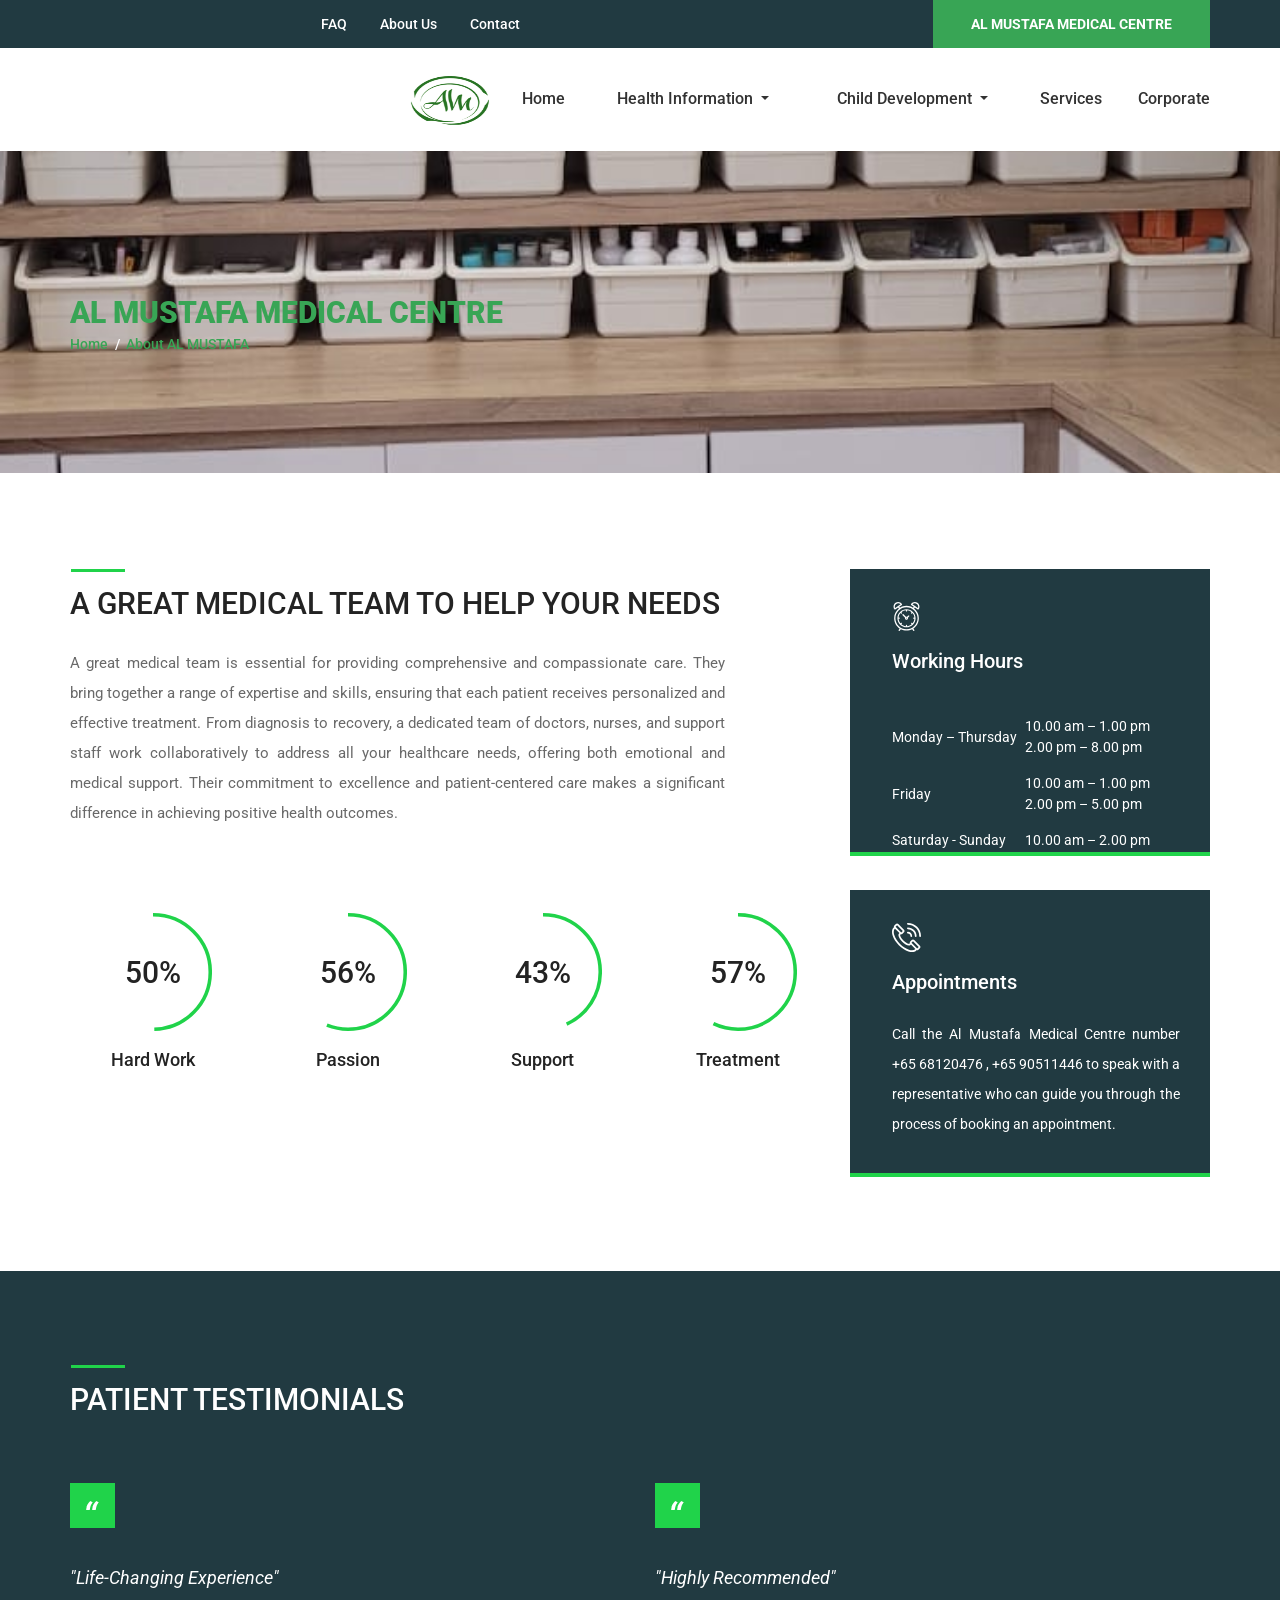
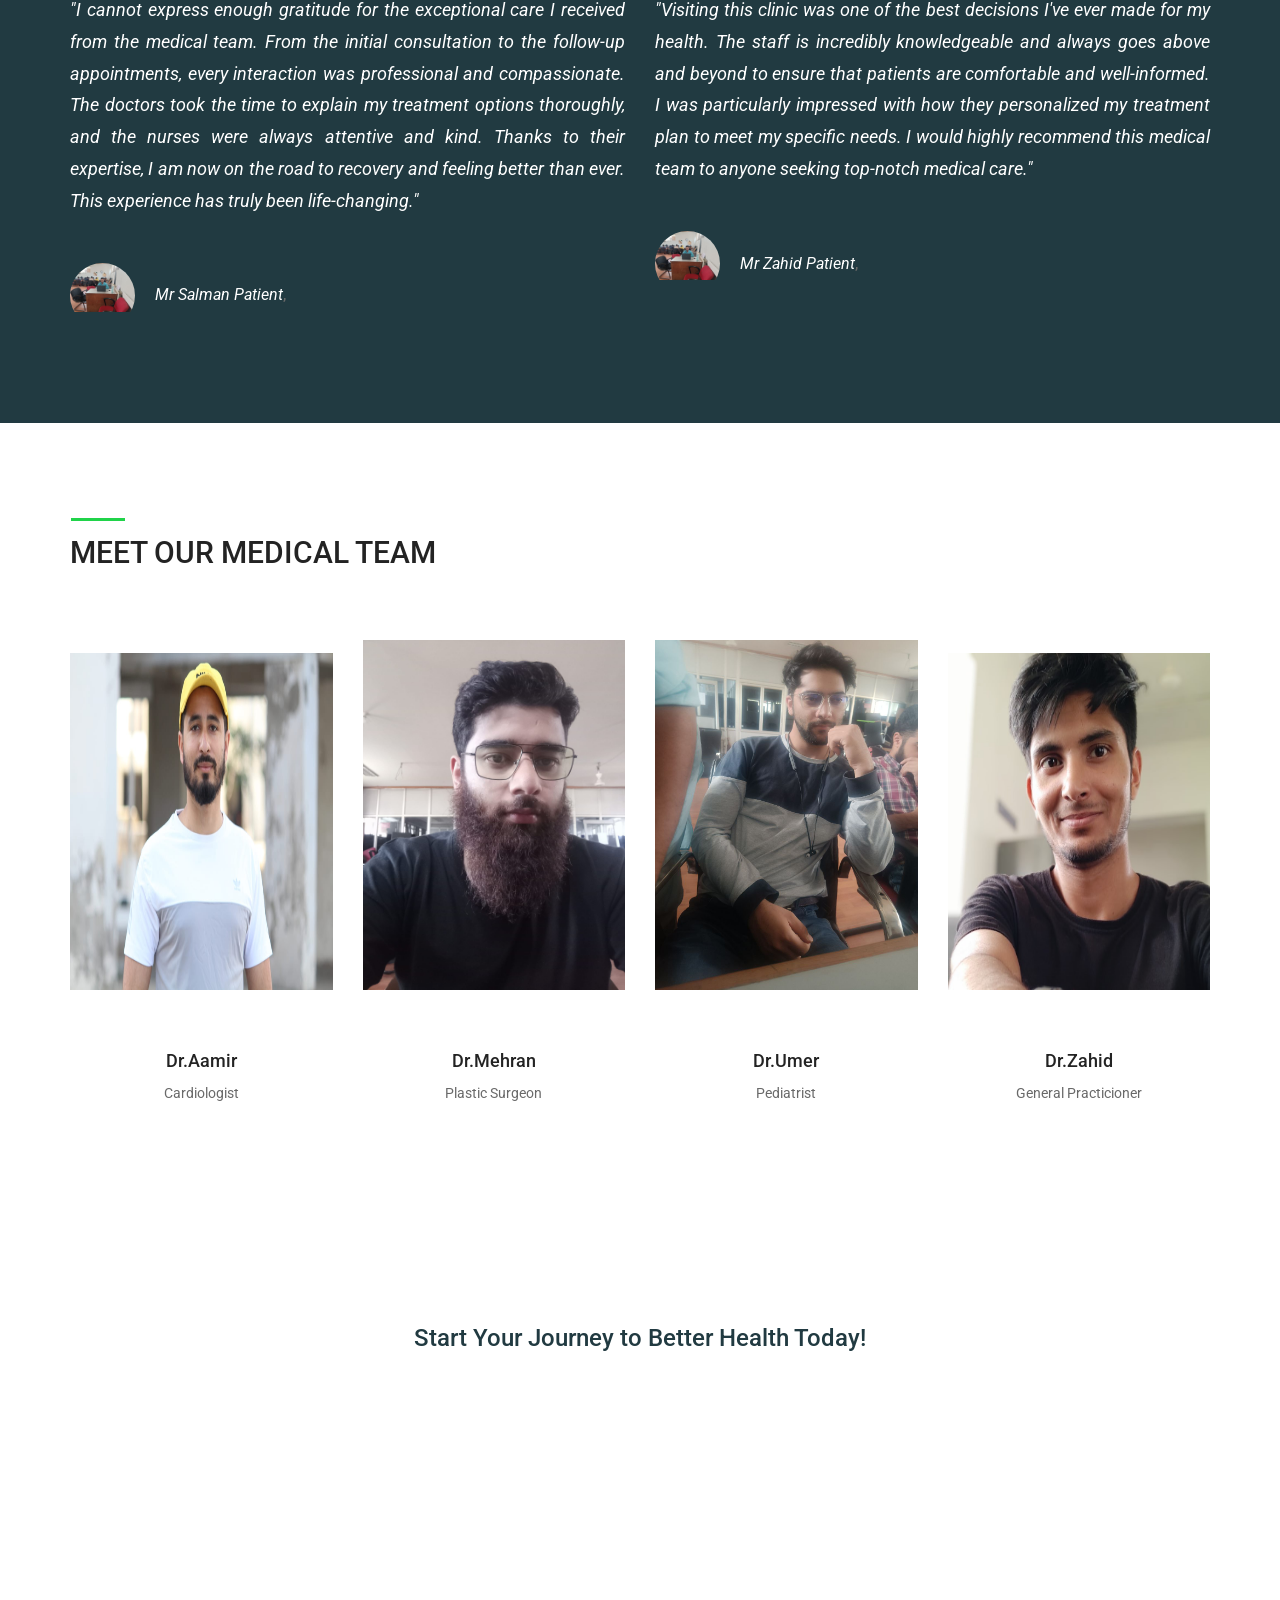
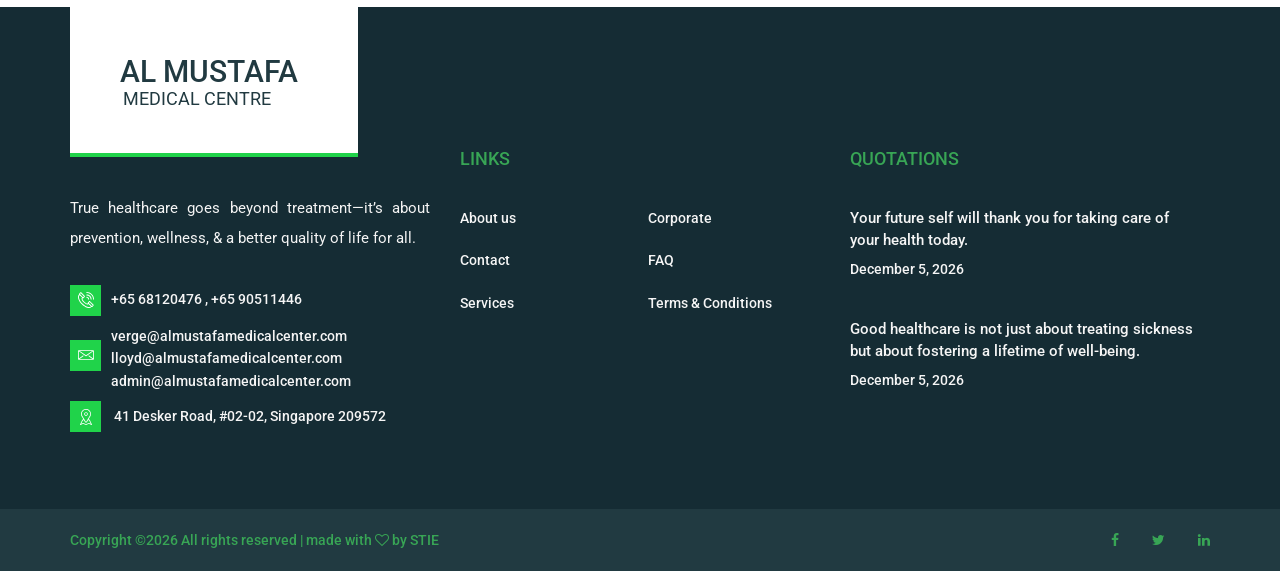
==== commit 1b2b00c1: "riyaz" ====
--- a/about.html
+++ b/about.html
@@ -592,9 +592,9 @@
 							<div class="footer_social ml-lg-auto">
 								<ul>
 									
-									<li><a href="#"><i class="fa fa-facebook" aria-hidden="true"></i></a></li>
-									<li><a href="#"><i class="fa fa-twitter" aria-hidden="true"></i></a></li>
-									<li><a href="#"><i class="fa fa-linkedin" aria-hidden="true"></i></a></li>
+									<li><a href="https://www.facebook.com"><i class="fa fa-facebook" aria-hidden="true"></i></a></li>
+									<li><a href="https://twitter.com"><i class="fa fa-twitter" aria-hidden="true"></i></a></li>
+									<li><a href="https://www.linkedin.com"><i class="fa fa-linkedin" aria-hidden="true"></i></a></li>
 								</ul>
 							</div>
 						</div>
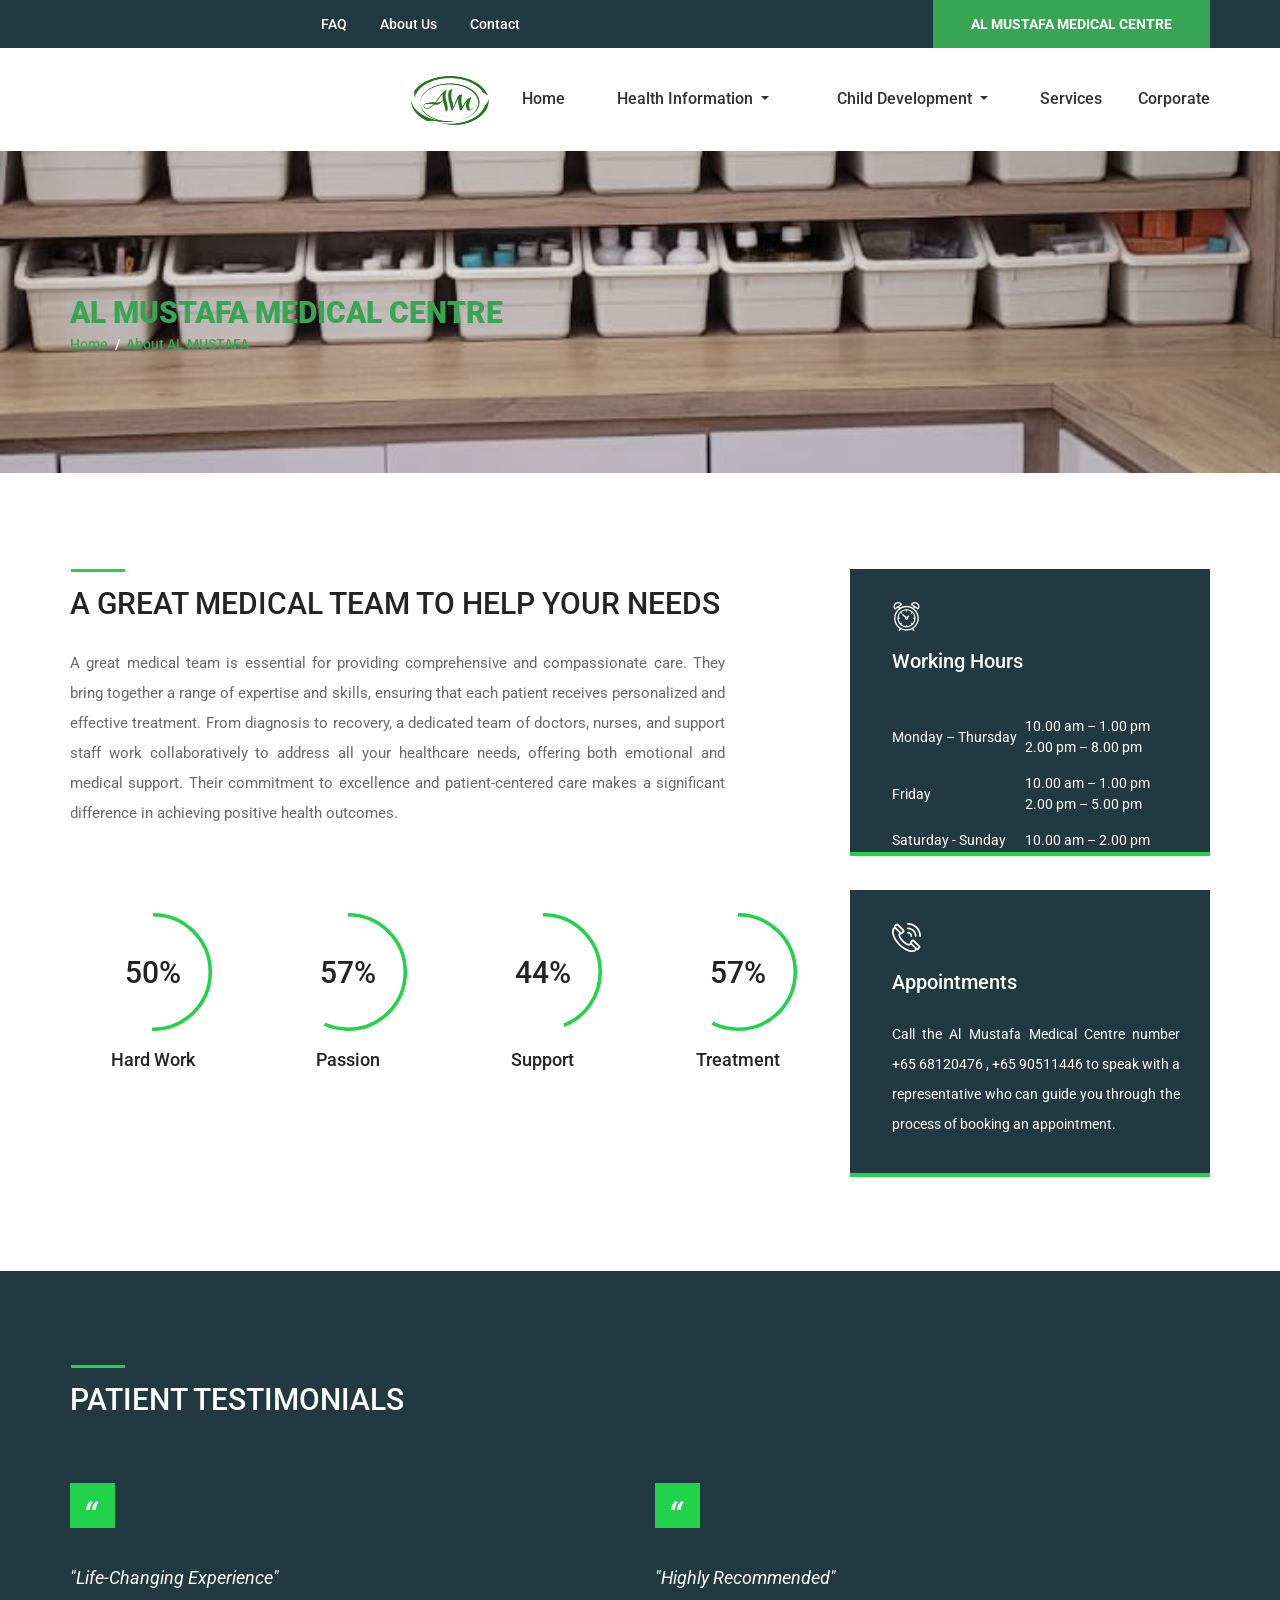
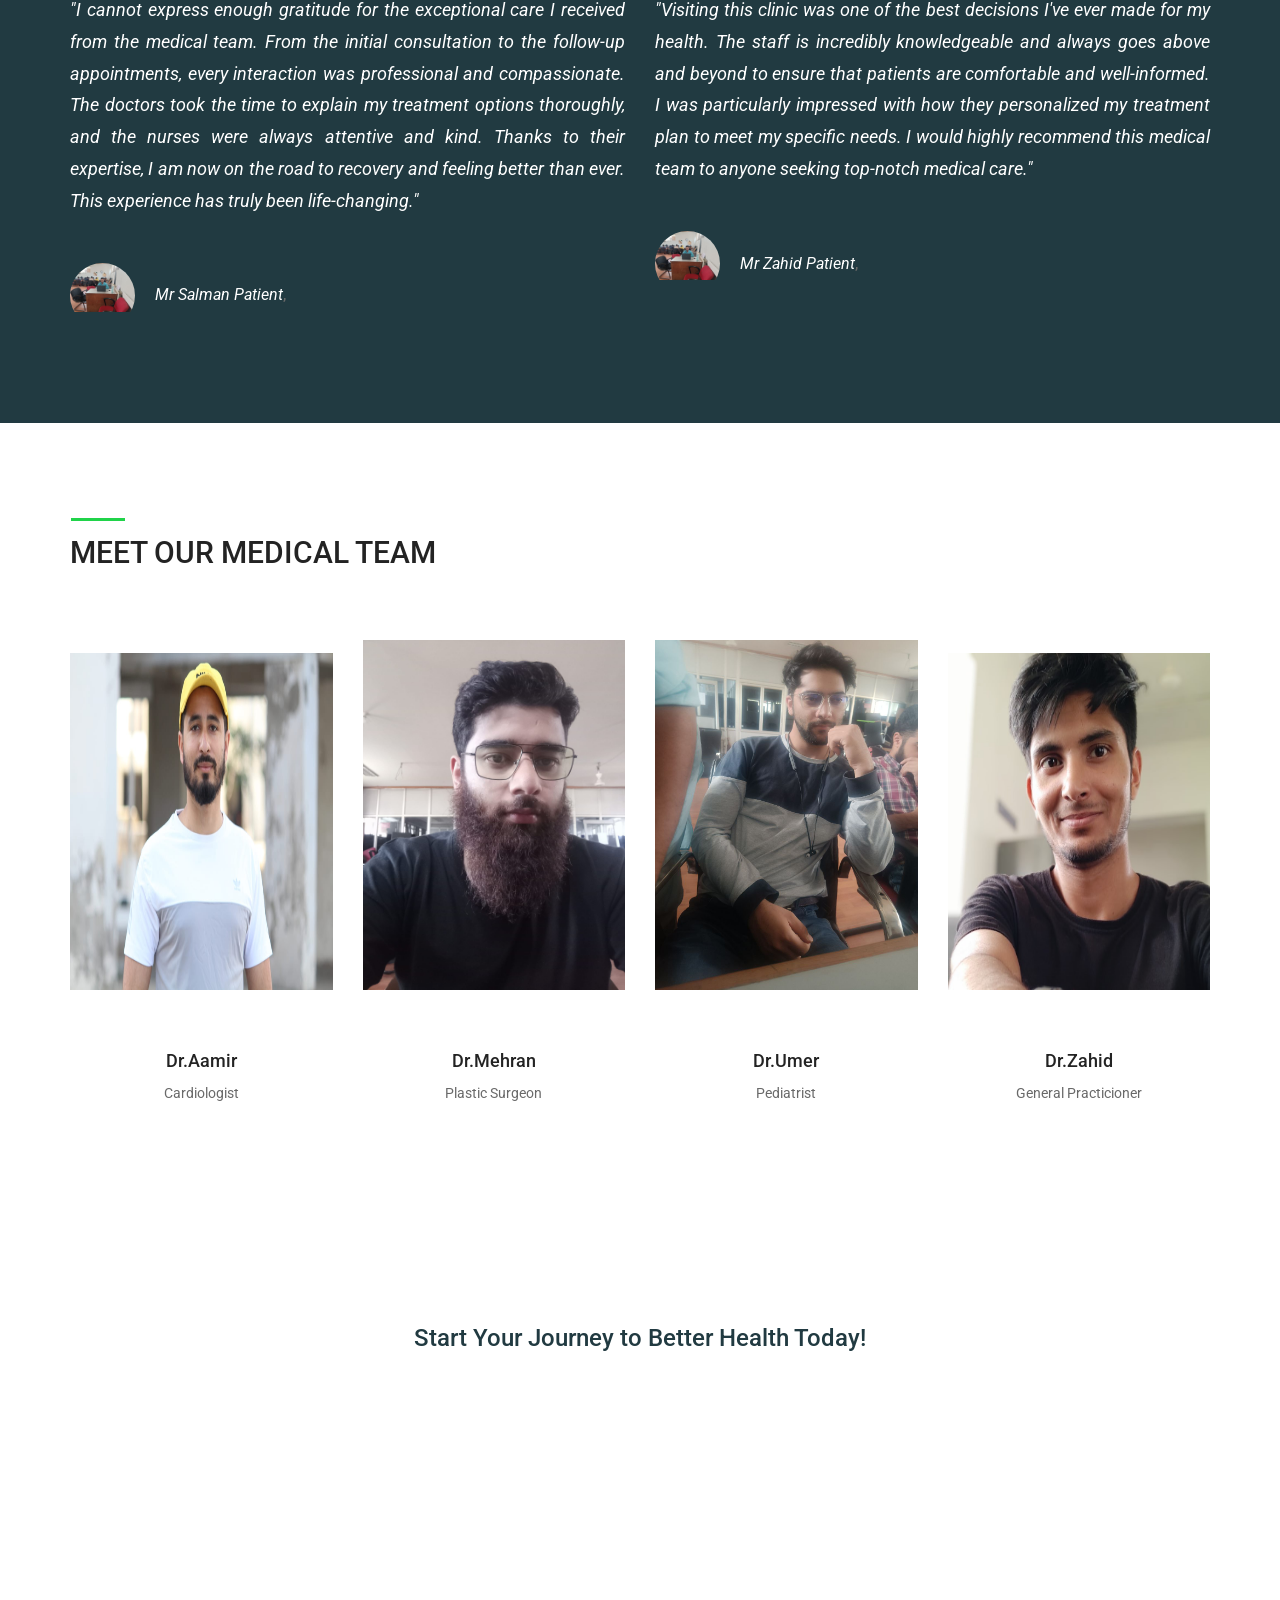
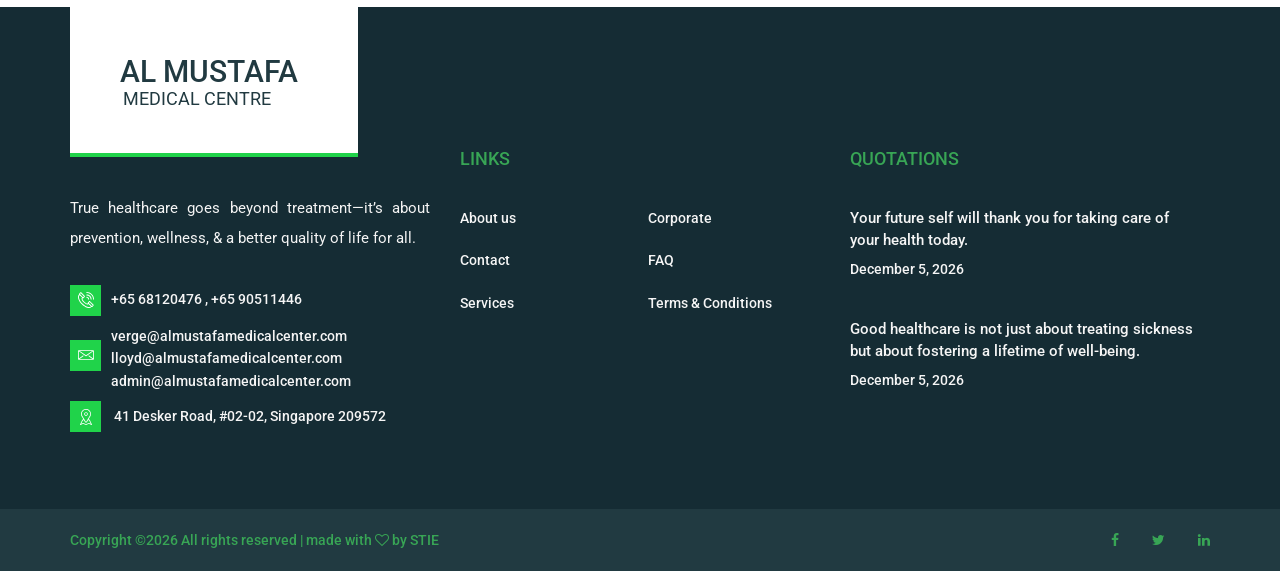
==== commit ba02bb66: "riyaz" ====
--- a/about.html
+++ b/about.html
@@ -592,9 +592,9 @@
 							<div class="footer_social ml-lg-auto">
 								<ul>
 									
-									<li><a href="https://www.facebook.com"><i class="fa fa-facebook" aria-hidden="true"></i></a></li>
-									<li><a href="https://twitter.com"><i class="fa fa-twitter" aria-hidden="true"></i></a></li>
-									<li><a href="https://www.linkedin.com"><i class="fa fa-linkedin" aria-hidden="true"></i></a></li>
+									<li><a href="#"><i class="fa fa-facebook" aria-hidden="true"></i></a></li>
+									<li><a href="#"><i class="fa fa-twitter" aria-hidden="true"></i></a></li>
+									<li><a href="#"><i class="fa fa-linkedin" aria-hidden="true"></i></a></li>
 								</ul>
 							</div>
 						</div>
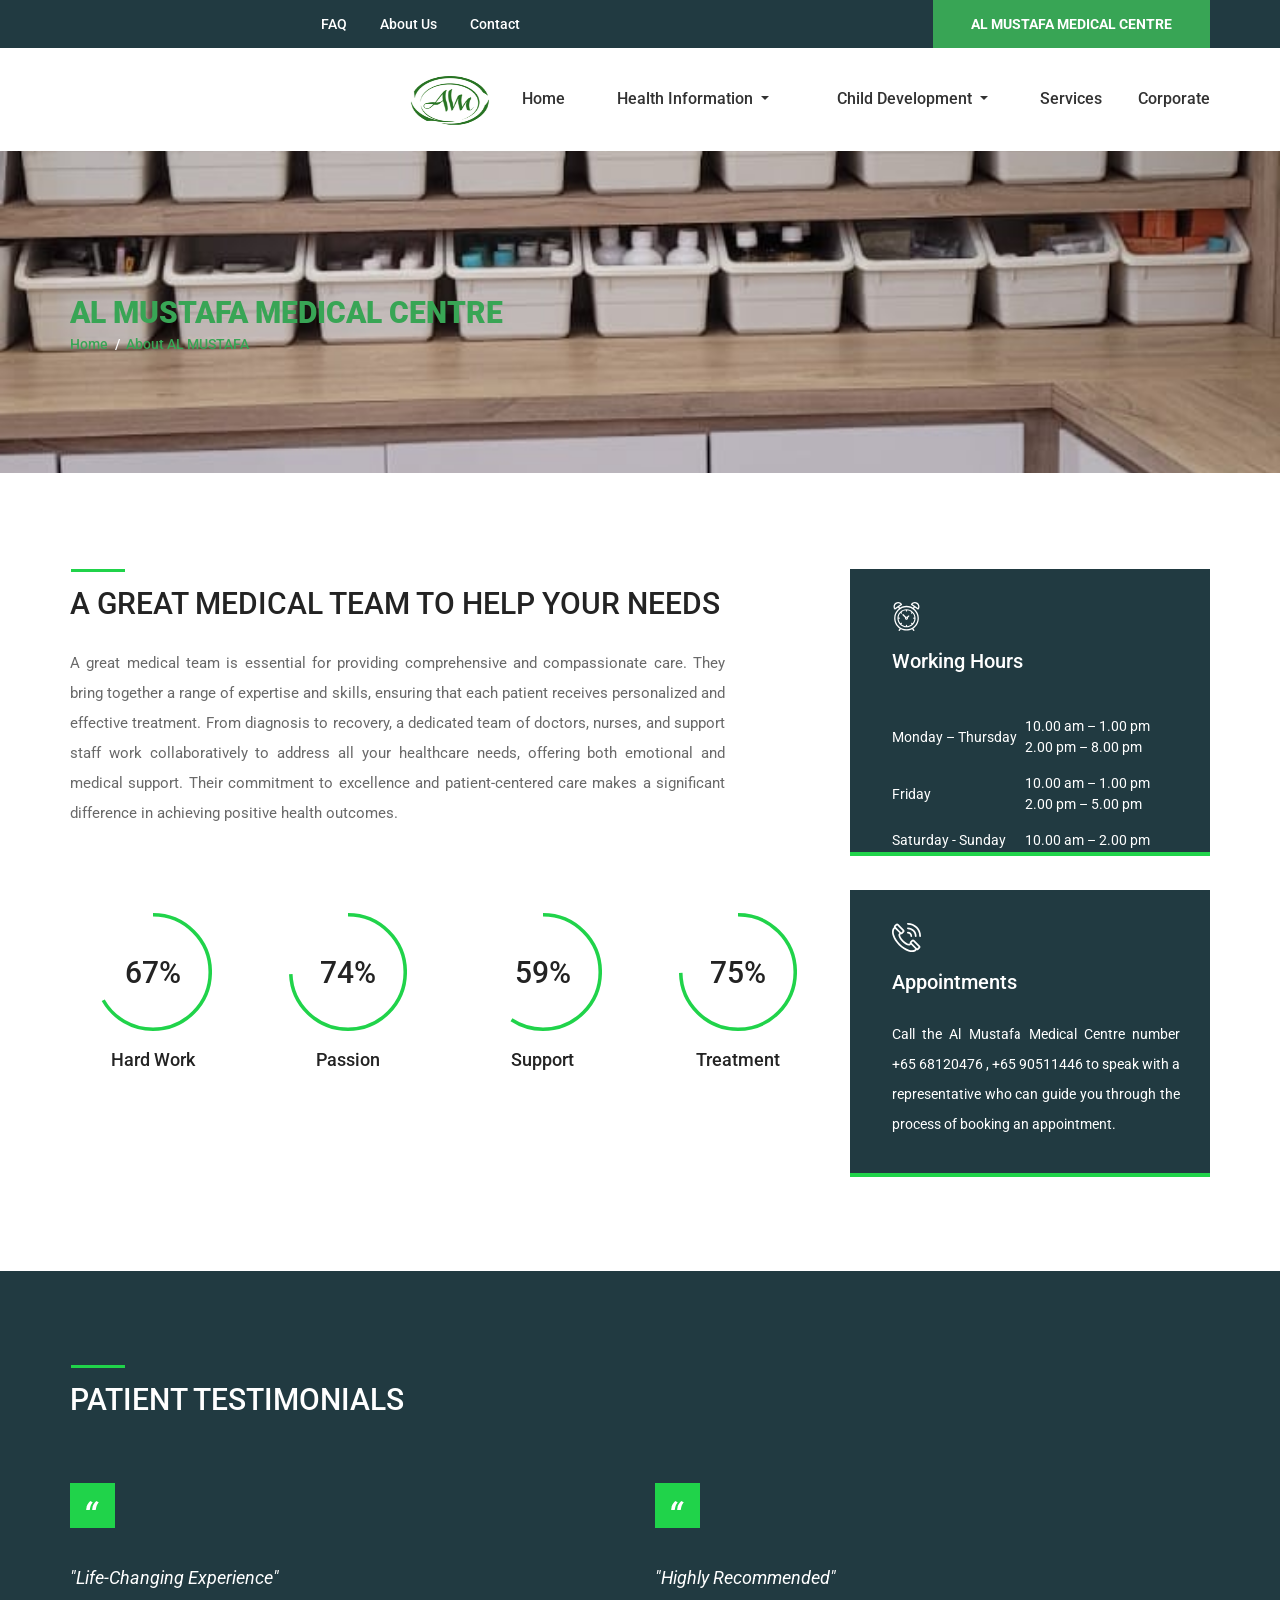
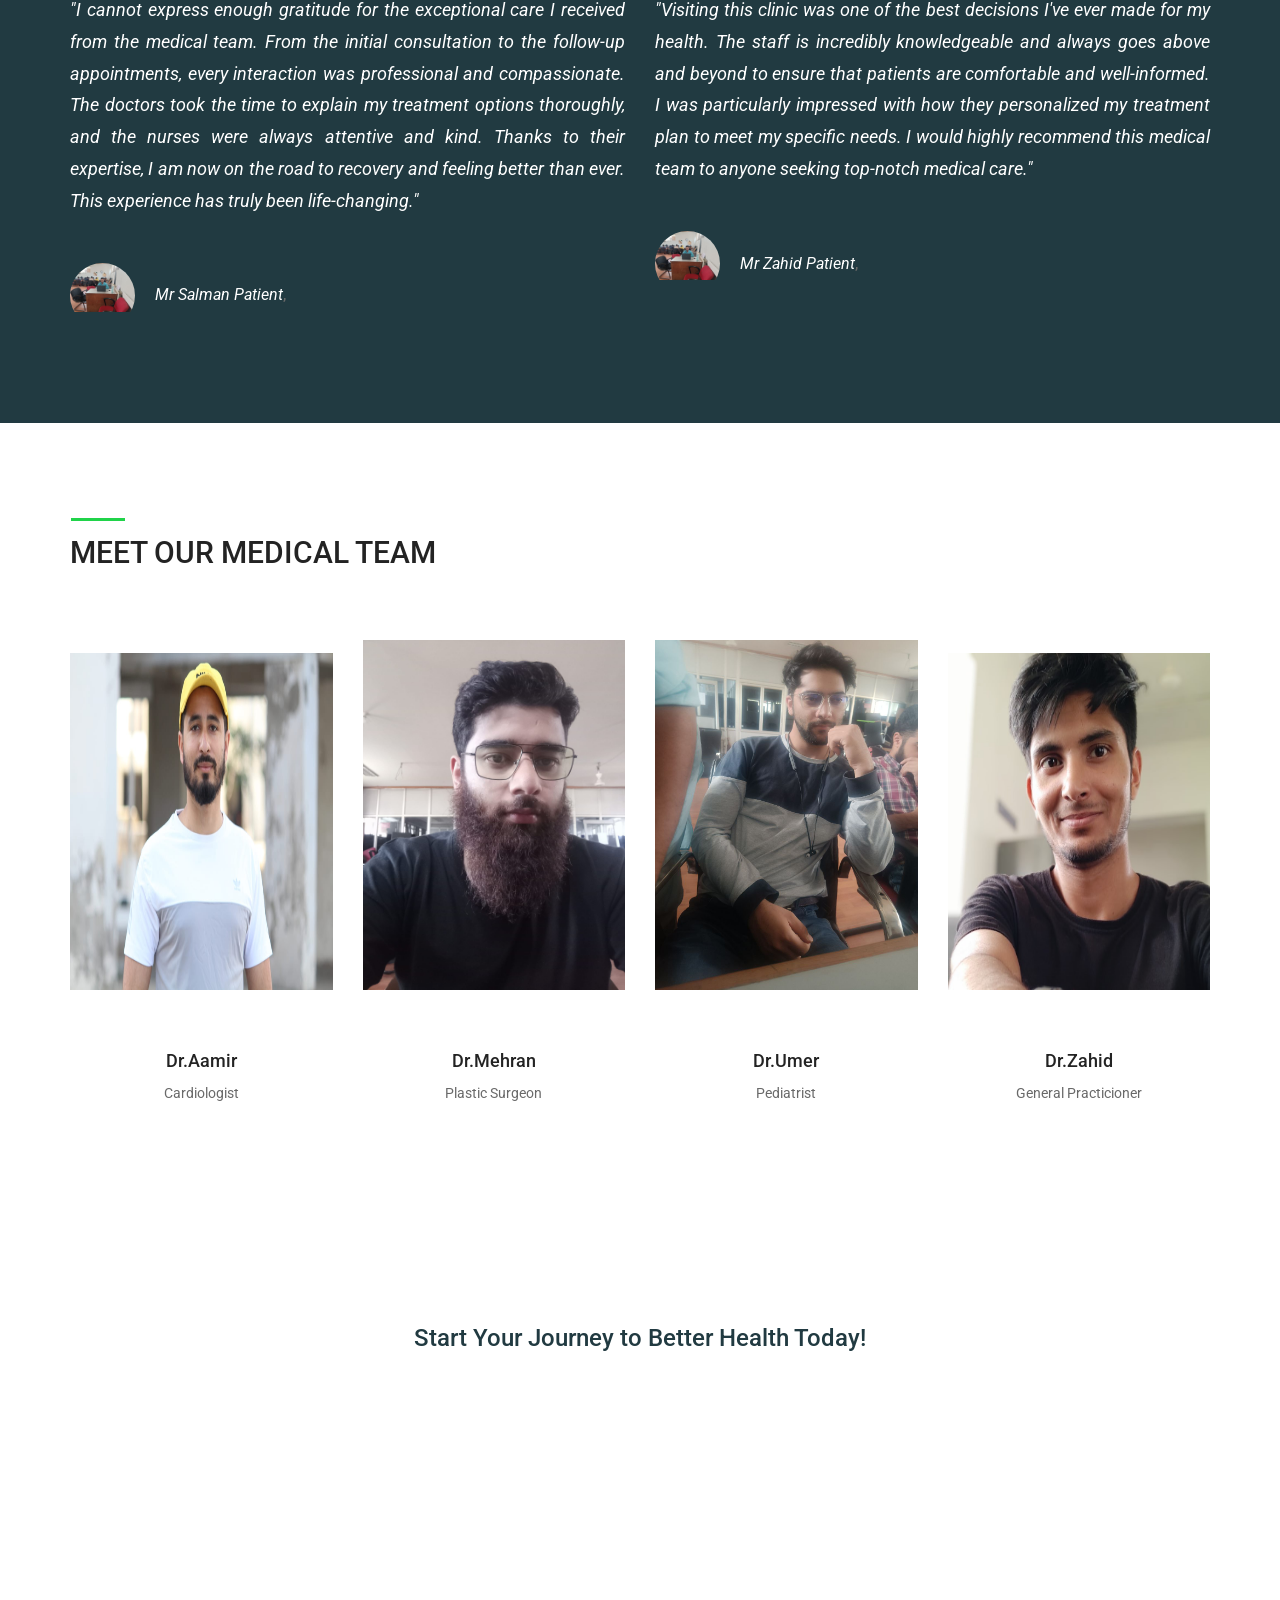
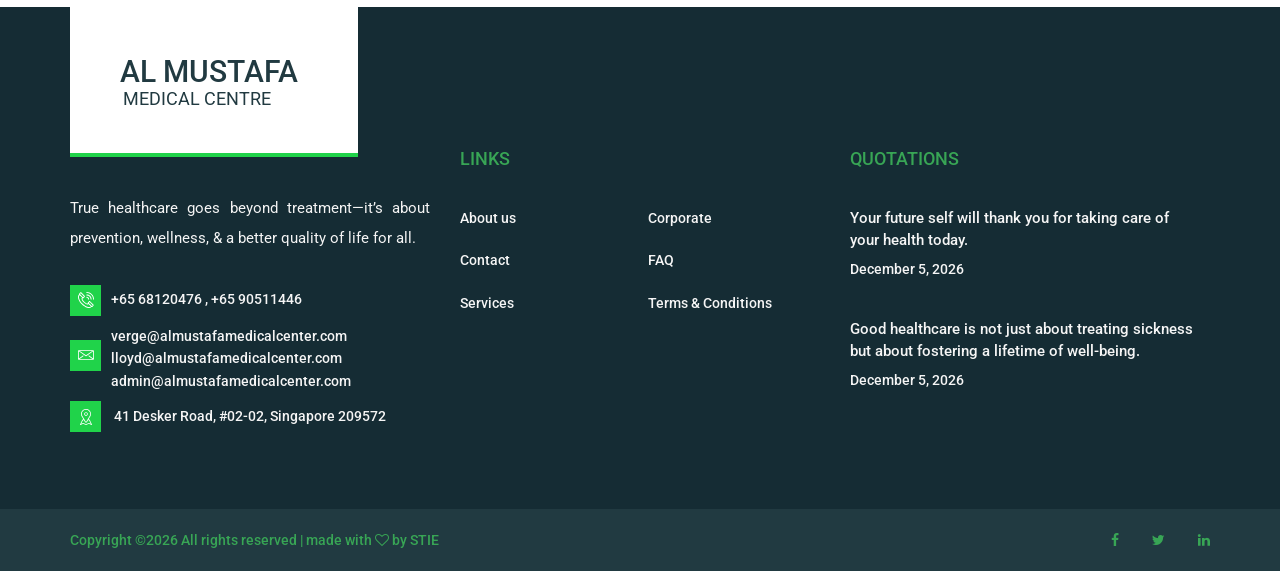
==== commit 015ac7f5: "riyaz" ====
--- a/about.html
+++ b/about.html
@@ -592,9 +592,9 @@
 							<div class="footer_social ml-lg-auto">
 								<ul>
 									
-									<li><a href="#"><i class="fa fa-facebook" aria-hidden="true"></i></a></li>
-									<li><a href="#"><i class="fa fa-twitter" aria-hidden="true"></i></a></li>
-									<li><a href="#"><i class="fa fa-linkedin" aria-hidden="true"></i></a></li>
+									<li><a href="https://www.facebook.com"><i class="fa fa-facebook" aria-hidden="true"></i></a></li>
+									<li><a href="https://twitter.com"><i class="fa fa-twitter" aria-hidden="true"></i></a></li>
+									<li><a href="https://www.linkedin.com"><i class="fa fa-linkedin" aria-hidden="true"></i></a></li>
 								</ul>
 							</div>
 						</div>
